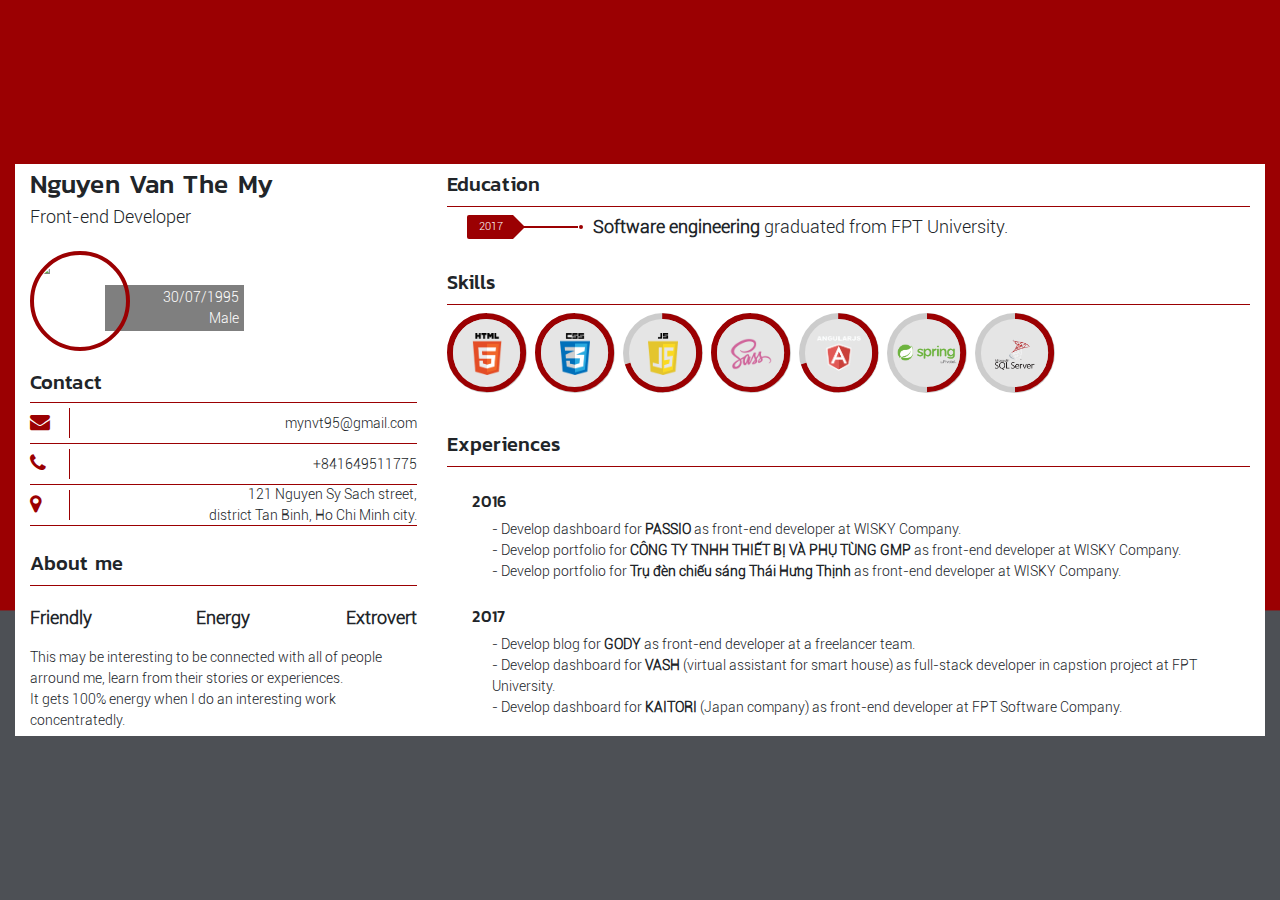
==== index.html @ fc9acfd3 "no message" ====
<!DOCTYPE html>
<html>
<head>
    <meta charset="utf-8"/>
    <meta name="viewport" content="width=device-width, initial-scale=1.0" shrink-to-fit="no"/>
    <meta http-equiv="Content-Type" content="text/html;charset=utf-8"/>
    <!--<meta property="fb:app_id" content="161205360679779"/>-->
    <meta property="og:url" content="mynvt.com"/>
    <meta property="og:type" content="website"/>
    <meta property="og:title" content="Nguyen Van The My"/>
    <meta property="og:description" content="Please check my CV"/>
    <meta property="og:image" content="/img/DSC09929.png"/>
    <meta name="keywords" content="mynvt">
    <meta name="author" content="MyNVT">
    <link href="img/DSC09929.JPG" rel="shortcut icon">
    <title>Nguyen Van The My</title>
    <link rel="stylesheet" href="lib/bootstrap-4.0.0-beta.2/dist/css/bootstrap.min.css">
    <link rel="stylesheet" href="lib/font-awesome-4.7.0/css/font-awesome.min.css">
    <link rel="stylesheet" href="css/CVStyle.css">
</head>
<body>
<div class="cv-block">
    <div class="cv-content-block">
        <div class="cv-content">
            <div class="container-fluid">
                <div class="row">
                    <div class="col-xl-4 col-lg-4 col-md-5 col-sm-6 col-12">
                        <div class="personal-information">
                            <div class="name-block">
                                Nguyen Van The My
                            </div>
                            <div class="developer-block">
                                Front-end Developer
                            </div>
                            <div class="imgage-block">
                                <div class="row">
                                    <div class="col-lg-4 col-md-6 col-sm-5 col-5">
                                        <div class="imgage-info-block">
                                            <div class="birthday">
                                                30/07/1995
                                            </div>
                                            <div class="sex">
                                                Male
                                            </div>
                                        </div>
                                    </div>
                                </div>
                                <div class="avatar-block">
                                    <div class="avatar">
                                        <div class="avatar-item">
                                            <img src="img/DSC09929.png"/>
                                        </div>
                                    </div>
                                </div>
                            </div>
                            <div class="block">
                                <div class="contact-block">
                                    <h3 class="no-border-bottom">Contact</h3>
                                    <div class="contact-detail-block">
                                        <div class="contact-detail-item">
                                            <ul>
                                                <li>
                                                    <div class="contact-icon">
                                                        <i class="fa fa-envelope"></i>
                                                    </div>
                                                </li>
                                                <li>
                                                    <div class="contact-content">
                                                        mynvt95@gmail.com
                                                    </div>
                                                </li>
                                            </ul>
                                        </div>
                                        <div class="contact-detail-item">
                                            <ul>
                                                <li>
                                                    <div class="contact-icon">
                                                        <i class="fa fa-phone"></i>
                                                    </div>
                                                </li>
                                                <li>
                                                    <div class="contact-content">
                                                        +841649511775
                                                    </div>
                                                </li>
                                            </ul>
                                        </div>
                                        <div class="contact-detail-item">
                                            <ul>
                                                <li>
                                                    <div class="contact-icon">
                                                        <i class="fa fa-map-marker"></i>
                                                    </div>
                                                </li>
                                                <li>
                                                    <div class="contact-content">
                                                        121 Nguyen Sy Sach street,<br> district Tan Binh, Ho Chi Minh city.
                                                    </div>
                                                </li>
                                            </ul>
                                        </div>
                                    </div>
                                </div>
                            </div>
                            <div class="block">
                                <div class="about-me-block">
                                    <h3>About me</h3>
                                    <div class="about-me-detail-block">
                                        <div class="about-me-specific">
                                            <ul>
                                                <li>Friendly</li>
                                                <li>Energy</li>
                                                <li>Extrovert</li>
                                            </ul>
                                        </div>
                                        <div class="about-me-thinking">
                                            This may be interesting to be connected with all of people arround me, learn
                                            from their stories or experiences.
                                            <br>
                                            It gets 100% energy when I do an interesting work concentratedly.
                                        </div>
                                    </div>
                                </div>
                            </div>
                        </div>

                    </div>
                    <div class="col-xl-8 col-lg-8 col-md-7 col-sm-6 col-12">
                        <div class="block">
                            <div class="education-block">
                                <h3>Education</h3>
                                <ul class="tags">
                                    <li><a href="#">
                                        2017
                                        <div class="line">

                                        </div>
                                    </a></li>
                                    <li>
                                        <div class="education-content">
                                            <span>Software engineering</span> graduated from FPT University.
                                        </div>
                                    </li>
                                </ul>
                            </div>
                        </div>
                        <div class="block">
                            <div class="skills-block">
                                <h3>Skills</h3>
                                <div class="skills-item">
                                    <div class="c100 p100 small">
                                        <span><img src="img/HTML5_Logo_5121.png"></span>
                                        <div class="slice">
                                            <div class="bar"></div>
                                            <div class="fill"></div>
                                        </div>
                                    </div>
                                    <div class="c100 p100 small">
                                        <span><img src="img/css3.png"></span>
                                        <div class="slice">
                                            <div class="bar"></div>
                                            <div class="fill"></div>
                                        </div>
                                    </div>
                                    <div class="c100 p70 small">
                                        <span><img src="img/js-logo.png"></span>
                                        <div class="slice">
                                            <div class="bar"></div>
                                            <div class="fill"></div>
                                        </div>
                                    </div>
                                    <div class="c100 p100 small">
                                        <span><img src="img/sass.png"></span>
                                        <div class="slice">
                                            <div class="bar"></div>
                                            <div class="fill"></div>
                                        </div>
                                    </div>

                                    <div class="c100 p70 small">
                                        <span><img src="img/angular.png"></span>
                                        <div class="slice">
                                            <div class="bar"></div>
                                            <div class="fill"></div>
                                        </div>
                                    </div>
                                    <div class="c100 p50 small">
                                        <span><img src="img/spring-by-pivotal.png"></span>
                                        <div class="slice">
                                            <div class="bar"></div>
                                            <div class="fill"></div>
                                        </div>
                                    </div>
                                    <div class="c100 p50 small">
                                        <span><img src="img/microsoft-sql-server.png"></span>
                                        <div class="slice">
                                            <div class="bar"></div>
                                            <div class="fill"></div>
                                        </div>
                                    </div>
                                </div>
                            </div>
                        </div>
                        <div class="block">
                            <div class="experiences">
                                <h3>Experiences</h3>
                                <div class="experiences-item">
                                    <h5>2016</h5>
                                    <div class="experiences-item-content">
                                        <div class="experiences-content">
                                            - Develop dashboard for <span>PASSIO</span> as front-end developer
                                            at WISKY Company.
                                        </div>
                                        <div class="experiences-content">
                                            - Develop portfolio for <span>CÔNG TY TNHH THIẾT BỊ VÀ PHỤ TÙNG GMP</span> as front-end developer at WISKY Company.
                                        </div>
                                        <div class="experiences-content">
                                            - Develop portfolio for <span>Trụ đèn chiếu sáng Thái Hưng Thịnh</span> as front-end developer at WISKY Company.
                                        </div>
                                    </div>
                                </div>
                                <div class="experiences-item">
                                    <h5>2017</h5>
                                    <div class="experiences-item-content">
                                        <div class="experiences-content">
                                            - Develop blog for <span>GODY</span> as front-end developer
                                            at a freelancer team.
                                        </div>
                                        <div class="experiences-content">
                                            - Develop dashboard for <span>VASH</span> (virtual assistant for smart house) as full-stack developer in capstion project
                                            at FPT University.
                                        </div>
                                        <div class="experiences-content">
                                            - Develop dashboard for <span>KAITORI</span> (Japan company) as front-end developer at FPT Software Company.
                                        </div>
                                    </div>
                                </div>
                            </div>
                        </div>
                    </div>
                </div>
            </div>
        </div>
    </div>
</div>
</body>
</html>
<script src="lib/bootstrap-4.0.0-beta.2/assets/js/vendor/jquery-slim.min.js"></script>
<script src="lib/bootstrap-4.0.0-beta.2/assets/js/vendor/popper.min.js"></script>
<script src="lib/bootstrap-4.0.0-beta.2/dist/js/bootstrap.min.js"></script>
<script src="js/CV.js"></script>
---- css/CVStyle.css ----
.rect-auto, .c100.p51 .slice, .c100.p52 .slice, .c100.p53 .slice, .c100.p54 .slice, .c100.p55 .slice, .c100.p56 .slice, .c100.p57 .slice, .c100.p58 .slice, .c100.p59 .slice, .c100.p60 .slice, .c100.p61 .slice, .c100.p62 .slice, .c100.p63 .slice, .c100.p64 .slice, .c100.p65 .slice, .c100.p66 .slice, .c100.p67 .slice, .c100.p68 .slice, .c100.p69 .slice, .c100.p70 .slice, .c100.p71 .slice, .c100.p72 .slice, .c100.p73 .slice, .c100.p74 .slice, .c100.p75 .slice, .c100.p76 .slice, .c100.p77 .slice, .c100.p78 .slice, .c100.p79 .slice, .c100.p80 .slice, .c100.p81 .slice, .c100.p82 .slice, .c100.p83 .slice, .c100.p84 .slice, .c100.p85 .slice, .c100.p86 .slice, .c100.p87 .slice, .c100.p88 .slice, .c100.p89 .slice, .c100.p90 .slice, .c100.p91 .slice, .c100.p92 .slice, .c100.p93 .slice, .c100.p94 .slice, .c100.p95 .slice, .c100.p96 .slice, .c100.p97 .slice, .c100.p98 .slice, .c100.p99 .slice, .c100.p100 .slice {
  clip: rect(auto, auto, auto, auto); }

.pie, .c100 .bar, .c100.p51 .fill, .c100.p52 .fill, .c100.p53 .fill, .c100.p54 .fill, .c100.p55 .fill, .c100.p56 .fill, .c100.p57 .fill, .c100.p58 .fill, .c100.p59 .fill, .c100.p60 .fill, .c100.p61 .fill, .c100.p62 .fill, .c100.p63 .fill, .c100.p64 .fill, .c100.p65 .fill, .c100.p66 .fill, .c100.p67 .fill, .c100.p68 .fill, .c100.p69 .fill, .c100.p70 .fill, .c100.p71 .fill, .c100.p72 .fill, .c100.p73 .fill, .c100.p74 .fill, .c100.p75 .fill, .c100.p76 .fill, .c100.p77 .fill, .c100.p78 .fill, .c100.p79 .fill, .c100.p80 .fill, .c100.p81 .fill, .c100.p82 .fill, .c100.p83 .fill, .c100.p84 .fill, .c100.p85 .fill, .c100.p86 .fill, .c100.p87 .fill, .c100.p88 .fill, .c100.p89 .fill, .c100.p90 .fill, .c100.p91 .fill, .c100.p92 .fill, .c100.p93 .fill, .c100.p94 .fill, .c100.p95 .fill, .c100.p96 .fill, .c100.p97 .fill, .c100.p98 .fill, .c100.p99 .fill, .c100.p100 .fill {
  position: absolute;
  border: 0.08em solid #9B0002;
  width: 0.84em;
  height: 0.84em;
  clip: rect(0em, 0.5em, 1em, 0em);
  border-radius: 50%;
  -webkit-transform: rotate(0deg);
  -moz-transform: rotate(0deg);
  -ms-transform: rotate(0deg);
  -o-transform: rotate(0deg);
  transform: rotate(0deg); }

.pie-fill, .c100.p51 .bar:after, .c100.p51 .fill, .c100.p52 .bar:after, .c100.p52 .fill, .c100.p53 .bar:after, .c100.p53 .fill, .c100.p54 .bar:after, .c100.p54 .fill, .c100.p55 .bar:after, .c100.p55 .fill, .c100.p56 .bar:after, .c100.p56 .fill, .c100.p57 .bar:after, .c100.p57 .fill, .c100.p58 .bar:after, .c100.p58 .fill, .c100.p59 .bar:after, .c100.p59 .fill, .c100.p60 .bar:after, .c100.p60 .fill, .c100.p61 .bar:after, .c100.p61 .fill, .c100.p62 .bar:after, .c100.p62 .fill, .c100.p63 .bar:after, .c100.p63 .fill, .c100.p64 .bar:after, .c100.p64 .fill, .c100.p65 .bar:after, .c100.p65 .fill, .c100.p66 .bar:after, .c100.p66 .fill, .c100.p67 .bar:after, .c100.p67 .fill, .c100.p68 .bar:after, .c100.p68 .fill, .c100.p69 .bar:after, .c100.p69 .fill, .c100.p70 .bar:after, .c100.p70 .fill, .c100.p71 .bar:after, .c100.p71 .fill, .c100.p72 .bar:after, .c100.p72 .fill, .c100.p73 .bar:after, .c100.p73 .fill, .c100.p74 .bar:after, .c100.p74 .fill, .c100.p75 .bar:after, .c100.p75 .fill, .c100.p76 .bar:after, .c100.p76 .fill, .c100.p77 .bar:after, .c100.p77 .fill, .c100.p78 .bar:after, .c100.p78 .fill, .c100.p79 .bar:after, .c100.p79 .fill, .c100.p80 .bar:after, .c100.p80 .fill, .c100.p81 .bar:after, .c100.p81 .fill, .c100.p82 .bar:after, .c100.p82 .fill, .c100.p83 .bar:after, .c100.p83 .fill, .c100.p84 .bar:after, .c100.p84 .fill, .c100.p85 .bar:after, .c100.p85 .fill, .c100.p86 .bar:after, .c100.p86 .fill, .c100.p87 .bar:after, .c100.p87 .fill, .c100.p88 .bar:after, .c100.p88 .fill, .c100.p89 .bar:after, .c100.p89 .fill, .c100.p90 .bar:after, .c100.p90 .fill, .c100.p91 .bar:after, .c100.p91 .fill, .c100.p92 .bar:after, .c100.p92 .fill, .c100.p93 .bar:after, .c100.p93 .fill, .c100.p94 .bar:after, .c100.p94 .fill, .c100.p95 .bar:after, .c100.p95 .fill, .c100.p96 .bar:after, .c100.p96 .fill, .c100.p97 .bar:after, .c100.p97 .fill, .c100.p98 .bar:after, .c100.p98 .fill, .c100.p99 .bar:after, .c100.p99 .fill, .c100.p100 .bar:after, .c100.p100 .fill {
  -webkit-transform: rotate(180deg);
  -moz-transform: rotate(180deg);
  -ms-transform: rotate(180deg);
  -o-transform: rotate(180deg);
  transform: rotate(180deg); }

.c100 {
  position: relative;
  font-size: 120px;
  width: 1em;
  height: 1em;
  border-radius: 50%;
  float: left;
  margin: 0 0.1em 0.1em 0;
  background-color: #ccc; }
  .c100 *, .c100 *:before, .c100 *:after {
    -webkit-box-sizing: content-box;
    -moz-box-sizing: content-box;
    -ms-box-sizing: content-box;
    -o-box-sizing: content-box;
    box-sizing: content-box; }
  .c100.center {
    float: none;
    margin: 0 auto; }
  .c100.big {
    font-size: 240px; }
  .c100.small {
    font-size: 80px; }
  .c100 > span {
    position: absolute;
    width: 100%;
    z-index: 1;
    left: 0;
    top: 0;
    width: 5em;
    line-height: 5em;
    font-size: 0.2em;
    color: #000;
    display: block;
    text-align: center;
    white-space: nowrap;
    -webkit-transition-property: all;
    -moz-transition-property: all;
    -ms-transition-property: all;
    -o-transition-property: all;
    transition-property: all;
    -webkit-transition-duration: 0.2s;
    -moz-transition-duration: 0.2s;
    -ms-transition-duration: 0.2s;
    -o-transition-duration: 0.2s;
    transition-duration: 0.2s;
    -webkit-transition-timing-function: ease-out;
    -moz-transition-timing-function: ease-out;
    -ms-transition-timing-function: ease-out;
    -o-transition-timing-function: ease-out;
    transition-timing-function: ease-out; }
  .c100:after {
    position: absolute;
    top: 0.08em;
    left: 0.08em;
    display: block;
    content: " ";
    border-radius: 50%;
    background-color: #e5e5e5;
    width: 0.84em;
    height: 0.84em;
    -webkit-transition-property: all;
    -moz-transition-property: all;
    -ms-transition-property: all;
    -o-transition-property: all;
    transition-property: all;
    -webkit-transition-duration: 0.2s;
    -moz-transition-duration: 0.2s;
    -ms-transition-duration: 0.2s;
    -o-transition-duration: 0.2s;
    transition-duration: 0.2s;
    -webkit-transition-timing-function: ease-in;
    -moz-transition-timing-function: ease-in;
    -ms-transition-timing-function: ease-in;
    -o-transition-timing-function: ease-in;
    transition-timing-function: ease-in; }
  .c100 .slice {
    position: absolute;
    width: 1em;
    height: 1em;
    clip: rect(0em, 1em, 1em, 0.5em); }
  .c100.p1 .bar {
    -webkit-transform: rotate(3.6deg);
    -moz-transform: rotate(3.6deg);
    -ms-transform: rotate(3.6deg);
    -o-transform: rotate(3.6deg);
    transform: rotate(3.6deg); }
  .c100.p2 .bar {
    -webkit-transform: rotate(7.2deg);
    -moz-transform: rotate(7.2deg);
    -ms-transform: rotate(7.2deg);
    -o-transform: rotate(7.2deg);
    transform: rotate(7.2deg); }
  .c100.p3 .bar {
    -webkit-transform: rotate(10.8deg);
    -moz-transform: rotate(10.8deg);
    -ms-transform: rotate(10.8deg);
    -o-transform: rotate(10.8deg);
    transform: rotate(10.8deg); }
  .c100.p4 .bar {
    -webkit-transform: rotate(14.4deg);
    -moz-transform: rotate(14.4deg);
    -ms-transform: rotate(14.4deg);
    -o-transform: rotate(14.4deg);
    transform: rotate(14.4deg); }
  .c100.p5 .bar {
    -webkit-transform: rotate(18deg);
    -moz-transform: rotate(18deg);
    -ms-transform: rotate(18deg);
    -o-transform: rotate(18deg);
    transform: rotate(18deg); }
  .c100.p6 .bar {
    -webkit-transform: rotate(21.6deg);
    -moz-transform: rotate(21.6deg);
    -ms-transform: rotate(21.6deg);
    -o-transform: rotate(21.6deg);
    transform: rotate(21.6deg); }
  .c100.p7 .bar {
    -webkit-transform: rotate(25.2deg);
    -moz-transform: rotate(25.2deg);
    -ms-transform: rotate(25.2deg);
    -o-transform: rotate(25.2deg);
    transform: rotate(25.2deg); }
  .c100.p8 .bar {
    -webkit-transform: rotate(28.8deg);
    -moz-transform: rotate(28.8deg);
    -ms-transform: rotate(28.8deg);
    -o-transform: rotate(28.8deg);
    transform: rotate(28.8deg); }
  .c100.p9 .bar {
    -webkit-transform: rotate(32.4deg);
    -moz-transform: rotate(32.4deg);
    -ms-transform: rotate(32.4deg);
    -o-transform: rotate(32.4deg);
    transform: rotate(32.4deg); }
  .c100.p10 .bar {
    -webkit-transform: rotate(36deg);
    -moz-transform: rotate(36deg);
    -ms-transform: rotate(36deg);
    -o-transform: rotate(36deg);
    transform: rotate(36deg); }
  .c100.p11 .bar {
    -webkit-transform: rotate(39.6deg);
    -moz-transform: rotate(39.6deg);
    -ms-transform: rotate(39.6deg);
    -o-transform: rotate(39.6deg);
    transform: rotate(39.6deg); }
  .c100.p12 .bar {
    -webkit-transform: rotate(43.2deg);
    -moz-transform: rotate(43.2deg);
    -ms-transform: rotate(43.2deg);
    -o-transform: rotate(43.2deg);
    transform: rotate(43.2deg); }
  .c100.p13 .bar {
    -webkit-transform: rotate(46.8deg);
    -moz-transform: rotate(46.8deg);
    -ms-transform: rotate(46.8deg);
    -o-transform: rotate(46.8deg);
    transform: rotate(46.8deg); }
  .c100.p14 .bar {
    -webkit-transform: rotate(50.4deg);
    -moz-transform: rotate(50.4deg);
    -ms-transform: rotate(50.4deg);
    -o-transform: rotate(50.4deg);
    transform: rotate(50.4deg); }
  .c100.p15 .bar {
    -webkit-transform: rotate(54deg);
    -moz-transform: rotate(54deg);
    -ms-transform: rotate(54deg);
    -o-transform: rotate(54deg);
    transform: rotate(54deg); }
  .c100.p16 .bar {
    -webkit-transform: rotate(57.6deg);
    -moz-transform: rotate(57.6deg);
    -ms-transform: rotate(57.6deg);
    -o-transform: rotate(57.6deg);
    transform: rotate(57.6deg); }
  .c100.p17 .bar {
    -webkit-transform: rotate(61.2deg);
    -moz-transform: rotate(61.2deg);
    -ms-transform: rotate(61.2deg);
    -o-transform: rotate(61.2deg);
    transform: rotate(61.2deg); }
  .c100.p18 .bar {
    -webkit-transform: rotate(64.8deg);
    -moz-transform: rotate(64.8deg);
    -ms-transform: rotate(64.8deg);
    -o-transform: rotate(64.8deg);
    transform: rotate(64.8deg); }
  .c100.p19 .bar {
    -webkit-transform: rotate(68.4deg);
    -moz-transform: rotate(68.4deg);
    -ms-transform: rotate(68.4deg);
    -o-transform: rotate(68.4deg);
    transform: rotate(68.4deg); }
  .c100.p20 .bar {
    -webkit-transform: rotate(72deg);
    -moz-transform: rotate(72deg);
    -ms-transform: rotate(72deg);
    -o-transform: rotate(72deg);
    transform: rotate(72deg); }
  .c100.p21 .bar {
    -webkit-transform: rotate(75.6deg);
    -moz-transform: rotate(75.6deg);
    -ms-transform: rotate(75.6deg);
    -o-transform: rotate(75.6deg);
    transform: rotate(75.6deg); }
  .c100.p22 .bar {
    -webkit-transform: rotate(79.2deg);
    -moz-transform: rotate(79.2deg);
    -ms-transform: rotate(79.2deg);
    -o-transform: rotate(79.2deg);
    transform: rotate(79.2deg); }
  .c100.p23 .bar {
    -webkit-transform: rotate(82.8deg);
    -moz-transform: rotate(82.8deg);
    -ms-transform: rotate(82.8deg);
    -o-transform: rotate(82.8deg);
    transform: rotate(82.8deg); }
  .c100.p24 .bar {
    -webkit-transform: rotate(86.4deg);
    -moz-transform: rotate(86.4deg);
    -ms-transform: rotate(86.4deg);
    -o-transform: rotate(86.4deg);
    transform: rotate(86.4deg); }
  .c100.p25 .bar {
    -webkit-transform: rotate(90deg);
    -moz-transform: rotate(90deg);
    -ms-transform: rotate(90deg);
    -o-transform: rotate(90deg);
    transform: rotate(90deg); }
  .c100.p26 .bar {
    -webkit-transform: rotate(93.6deg);
    -moz-transform: rotate(93.6deg);
    -ms-transform: rotate(93.6deg);
    -o-transform: rotate(93.6deg);
    transform: rotate(93.6deg); }
  .c100.p27 .bar {
    -webkit-transform: rotate(97.2deg);
    -moz-transform: rotate(97.2deg);
    -ms-transform: rotate(97.2deg);
    -o-transform: rotate(97.2deg);
    transform: rotate(97.2deg); }
  .c100.p28 .bar {
    -webkit-transform: rotate(100.8deg);
    -moz-transform: rotate(100.8deg);
    -ms-transform: rotate(100.8deg);
    -o-transform: rotate(100.8deg);
    transform: rotate(100.8deg); }
  .c100.p29 .bar {
    -webkit-transform: rotate(104.4deg);
    -moz-transform: rotate(104.4deg);
    -ms-transform: rotate(104.4deg);
    -o-transform: rotate(104.4deg);
    transform: rotate(104.4deg); }
  .c100.p30 .bar {
    -webkit-transform: rotate(108deg);
    -moz-transform: rotate(108deg);
    -ms-transform: rotate(108deg);
    -o-transform: rotate(108deg);
    transform: rotate(108deg); }
  .c100.p31 .bar {
    -webkit-transform: rotate(111.6deg);
    -moz-transform: rotate(111.6deg);
    -ms-transform: rotate(111.6deg);
    -o-transform: rotate(111.6deg);
    transform: rotate(111.6deg); }
  .c100.p32 .bar {
    -webkit-transform: rotate(115.2deg);
    -moz-transform: rotate(115.2deg);
    -ms-transform: rotate(115.2deg);
    -o-transform: rotate(115.2deg);
    transform: rotate(115.2deg); }
  .c100.p33 .bar {
    -webkit-transform: rotate(118.8deg);
    -moz-transform: rotate(118.8deg);
    -ms-transform: rotate(118.8deg);
    -o-transform: rotate(118.8deg);
    transform: rotate(118.8deg); }
  .c100.p34 .bar {
    -webkit-transform: rotate(122.4deg);
    -moz-transform: rotate(122.4deg);
    -ms-transform: rotate(122.4deg);
    -o-transform: rotate(122.4deg);
    transform: rotate(122.4deg); }
  .c100.p35 .bar {
    -webkit-transform: rotate(126deg);
    -moz-transform: rotate(126deg);
    -ms-transform: rotate(126deg);
    -o-transform: rotate(126deg);
    transform: rotate(126deg); }
  .c100.p36 .bar {
    -webkit-transform: rotate(129.6deg);
    -moz-transform: rotate(129.6deg);
    -ms-transform: rotate(129.6deg);
    -o-transform: rotate(129.6deg);
    transform: rotate(129.6deg); }
  .c100.p37 .bar {
    -webkit-transform: rotate(133.2deg);
    -moz-transform: rotate(133.2deg);
    -ms-transform: rotate(133.2deg);
    -o-transform: rotate(133.2deg);
    transform: rotate(133.2deg); }
  .c100.p38 .bar {
    -webkit-transform: rotate(136.8deg);
    -moz-transform: rotate(136.8deg);
    -ms-transform: rotate(136.8deg);
    -o-transform: rotate(136.8deg);
    transform: rotate(136.8deg); }
  .c100.p39 .bar {
    -webkit-transform: rotate(140.4deg);
    -moz-transform: rotate(140.4deg);
    -ms-transform: rotate(140.4deg);
    -o-transform: rotate(140.4deg);
    transform: rotate(140.4deg); }
  .c100.p40 .bar {
    -webkit-transform: rotate(144deg);
    -moz-transform: rotate(144deg);
    -ms-transform: rotate(144deg);
    -o-transform: rotate(144deg);
    transform: rotate(144deg); }
  .c100.p41 .bar {
    -webkit-transform: rotate(147.6deg);
    -moz-transform: rotate(147.6deg);
    -ms-transform: rotate(147.6deg);
    -o-transform: rotate(147.6deg);
    transform: rotate(147.6deg); }
  .c100.p42 .bar {
    -webkit-transform: rotate(151.2deg);
    -moz-transform: rotate(151.2deg);
    -ms-transform: rotate(151.2deg);
    -o-transform: rotate(151.2deg);
    transform: rotate(151.2deg); }
  .c100.p43 .bar {
    -webkit-transform: rotate(154.8deg);
    -moz-transform: rotate(154.8deg);
    -ms-transform: rotate(154.8deg);
    -o-transform: rotate(154.8deg);
    transform: rotate(154.8deg); }
  .c100.p44 .bar {
    -webkit-transform: rotate(158.4deg);
    -moz-transform: rotate(158.4deg);
    -ms-transform: rotate(158.4deg);
    -o-transform: rotate(158.4deg);
    transform: rotate(158.4deg); }
  .c100.p45 .bar {
    -webkit-transform: rotate(162deg);
    -moz-transform: rotate(162deg);
    -ms-transform: rotate(162deg);
    -o-transform: rotate(162deg);
    transform: rotate(162deg); }
  .c100.p46 .bar {
    -webkit-transform: rotate(165.6deg);
    -moz-transform: rotate(165.6deg);
    -ms-transform: rotate(165.6deg);
    -o-transform: rotate(165.6deg);
    transform: rotate(165.6deg); }
  .c100.p47 .bar {
    -webkit-transform: rotate(169.2deg);
    -moz-transform: rotate(169.2deg);
    -ms-transform: rotate(169.2deg);
    -o-transform: rotate(169.2deg);
    transform: rotate(169.2deg); }
  .c100.p48 .bar {
    -webkit-transform: rotate(172.8deg);
    -moz-transform: rotate(172.8deg);
    -ms-transform: rotate(172.8deg);
    -o-transform: rotate(172.8deg);
    transform: rotate(172.8deg); }
  .c100.p49 .bar {
    -webkit-transform: rotate(176.4deg);
    -moz-transform: rotate(176.4deg);
    -ms-transform: rotate(176.4deg);
    -o-transform: rotate(176.4deg);
    transform: rotate(176.4deg); }
  .c100.p50 .bar {
    -webkit-transform: rotate(180deg);
    -moz-transform: rotate(180deg);
    -ms-transform: rotate(180deg);
    -o-transform: rotate(180deg);
    transform: rotate(180deg); }
  .c100.p51 .bar {
    -webkit-transform: rotate(183.6deg);
    -moz-transform: rotate(183.6deg);
    -ms-transform: rotate(183.6deg);
    -o-transform: rotate(183.6deg);
    transform: rotate(183.6deg); }
  .c100.p52 .bar {
    -webkit-transform: rotate(187.2deg);
    -moz-transform: rotate(187.2deg);
    -ms-transform: rotate(187.2deg);
    -o-transform: rotate(187.2deg);
    transform: rotate(187.2deg); }
  .c100.p53 .bar {
    -webkit-transform: rotate(190.8deg);
    -moz-transform: rotate(190.8deg);
    -ms-transform: rotate(190.8deg);
    -o-transform: rotate(190.8deg);
    transform: rotate(190.8deg); }
  .c100.p54 .bar {
    -webkit-transform: rotate(194.4deg);
    -moz-transform: rotate(194.4deg);
    -ms-transform: rotate(194.4deg);
    -o-transform: rotate(194.4deg);
    transform: rotate(194.4deg); }
  .c100.p55 .bar {
    -webkit-transform: rotate(198deg);
    -moz-transform: rotate(198deg);
    -ms-transform: rotate(198deg);
    -o-transform: rotate(198deg);
    transform: rotate(198deg); }
  .c100.p56 .bar {
    -webkit-transform: rotate(201.6deg);
    -moz-transform: rotate(201.6deg);
    -ms-transform: rotate(201.6deg);
    -o-transform: rotate(201.6deg);
    transform: rotate(201.6deg); }
  .c100.p57 .bar {
    -webkit-transform: rotate(205.2deg);
    -moz-transform: rotate(205.2deg);
    -ms-transform: rotate(205.2deg);
    -o-transform: rotate(205.2deg);
    transform: rotate(205.2deg); }
  .c100.p58 .bar {
    -webkit-transform: rotate(208.8deg);
    -moz-transform: rotate(208.8deg);
    -ms-transform: rotate(208.8deg);
    -o-transform: rotate(208.8deg);
    transform: rotate(208.8deg); }
  .c100.p59 .bar {
    -webkit-transform: rotate(212.4deg);
    -moz-transform: rotate(212.4deg);
    -ms-transform: rotate(212.4deg);
    -o-transform: rotate(212.4deg);
    transform: rotate(212.4deg); }
  .c100.p60 .bar {
    -webkit-transform: rotate(216deg);
    -moz-transform: rotate(216deg);
    -ms-transform: rotate(216deg);
    -o-transform: rotate(216deg);
    transform: rotate(216deg); }
  .c100.p61 .bar {
    -webkit-transform: rotate(219.6deg);
    -moz-transform: rotate(219.6deg);
    -ms-transform: rotate(219.6deg);
    -o-transform: rotate(219.6deg);
    transform: rotate(219.6deg); }
  .c100.p62 .bar {
    -webkit-transform: rotate(223.2deg);
    -moz-transform: rotate(223.2deg);
    -ms-transform: rotate(223.2deg);
    -o-transform: rotate(223.2deg);
    transform: rotate(223.2deg); }
  .c100.p63 .bar {
    -webkit-transform: rotate(226.8deg);
    -moz-transform: rotate(226.8deg);
    -ms-transform: rotate(226.8deg);
    -o-transform: rotate(226.8deg);
    transform: rotate(226.8deg); }
  .c100.p64 .bar {
    -webkit-transform: rotate(230.4deg);
    -moz-transform: rotate(230.4deg);
    -ms-transform: rotate(230.4deg);
    -o-transform: rotate(230.4deg);
    transform: rotate(230.4deg); }
  .c100.p65 .bar {
    -webkit-transform: rotate(234deg);
    -moz-transform: rotate(234deg);
    -ms-transform: rotate(234deg);
    -o-transform: rotate(234deg);
    transform: rotate(234deg); }
  .c100.p66 .bar {
    -webkit-transform: rotate(237.6deg);
    -moz-transform: rotate(237.6deg);
    -ms-transform: rotate(237.6deg);
    -o-transform: rotate(237.6deg);
    transform: rotate(237.6deg); }
  .c100.p67 .bar {
    -webkit-transform: rotate(241.2deg);
    -moz-transform: rotate(241.2deg);
    -ms-transform: rotate(241.2deg);
    -o-transform: rotate(241.2deg);
    transform: rotate(241.2deg); }
  .c100.p68 .bar {
    -webkit-transform: rotate(244.8deg);
    -moz-transform: rotate(244.8deg);
    -ms-transform: rotate(244.8deg);
    -o-transform: rotate(244.8deg);
    transform: rotate(244.8deg); }
  .c100.p69 .bar {
    -webkit-transform: rotate(248.4deg);
    -moz-transform: rotate(248.4deg);
    -ms-transform: rotate(248.4deg);
    -o-transform: rotate(248.4deg);
    transform: rotate(248.4deg); }
  .c100.p70 .bar {
    -webkit-transform: rotate(252deg);
    -moz-transform: rotate(252deg);
    -ms-transform: rotate(252deg);
    -o-transform: rotate(252deg);
    transform: rotate(252deg); }
  .c100.p71 .bar {
    -webkit-transform: rotate(255.6deg);
    -moz-transform: rotate(255.6deg);
    -ms-transform: rotate(255.6deg);
    -o-transform: rotate(255.6deg);
    transform: rotate(255.6deg); }
  .c100.p72 .bar {
    -webkit-transform: rotate(259.2deg);
    -moz-transform: rotate(259.2deg);
    -ms-transform: rotate(259.2deg);
    -o-transform: rotate(259.2deg);
    transform: rotate(259.2deg); }
  .c100.p73 .bar {
    -webkit-transform: rotate(262.8deg);
    -moz-transform: rotate(262.8deg);
    -ms-transform: rotate(262.8deg);
    -o-transform: rotate(262.8deg);
    transform: rotate(262.8deg); }
  .c100.p74 .bar {
    -webkit-transform: rotate(266.4deg);
    -moz-transform: rotate(266.4deg);
    -ms-transform: rotate(266.4deg);
    -o-transform: rotate(266.4deg);
    transform: rotate(266.4deg); }
  .c100.p75 .bar {
    -webkit-transform: rotate(270deg);
    -moz-transform: rotate(270deg);
    -ms-transform: rotate(270deg);
    -o-transform: rotate(270deg);
    transform: rotate(270deg); }
  .c100.p76 .bar {
    -webkit-transform: rotate(273.6deg);
    -moz-transform: rotate(273.6deg);
    -ms-transform: rotate(273.6deg);
    -o-transform: rotate(273.6deg);
    transform: rotate(273.6deg); }
  .c100.p77 .bar {
    -webkit-transform: rotate(277.2deg);
    -moz-transform: rotate(277.2deg);
    -ms-transform: rotate(277.2deg);
    -o-transform: rotate(277.2deg);
    transform: rotate(277.2deg); }
  .c100.p78 .bar {
    -webkit-transform: rotate(280.8deg);
    -moz-transform: rotate(280.8deg);
    -ms-transform: rotate(280.8deg);
    -o-transform: rotate(280.8deg);
    transform: rotate(280.8deg); }
  .c100.p79 .bar {
    -webkit-transform: rotate(284.4deg);
    -moz-transform: rotate(284.4deg);
    -ms-transform: rotate(284.4deg);
    -o-transform: rotate(284.4deg);
    transform: rotate(284.4deg); }
  .c100.p80 .bar {
    -webkit-transform: rotate(288deg);
    -moz-transform: rotate(288deg);
    -ms-transform: rotate(288deg);
    -o-transform: rotate(288deg);
    transform: rotate(288deg); }
  .c100.p81 .bar {
    -webkit-transform: rotate(291.6deg);
    -moz-transform: rotate(291.6deg);
    -ms-transform: rotate(291.6deg);
    -o-transform: rotate(291.6deg);
    transform: rotate(291.6deg); }
  .c100.p82 .bar {
    -webkit-transform: rotate(295.2deg);
    -moz-transform: rotate(295.2deg);
    -ms-transform: rotate(295.2deg);
    -o-transform: rotate(295.2deg);
    transform: rotate(295.2deg); }
  .c100.p83 .bar {
    -webkit-transform: rotate(298.8deg);
    -moz-transform: rotate(298.8deg);
    -ms-transform: rotate(298.8deg);
    -o-transform: rotate(298.8deg);
    transform: rotate(298.8deg); }
  .c100.p84 .bar {
    -webkit-transform: rotate(302.4deg);
    -moz-transform: rotate(302.4deg);
    -ms-transform: rotate(302.4deg);
    -o-transform: rotate(302.4deg);
    transform: rotate(302.4deg); }
  .c100.p85 .bar {
    -webkit-transform: rotate(306deg);
    -moz-transform: rotate(306deg);
    -ms-transform: rotate(306deg);
    -o-transform: rotate(306deg);
    transform: rotate(306deg); }
  .c100.p86 .bar {
    -webkit-transform: rotate(309.6deg);
    -moz-transform: rotate(309.6deg);
    -ms-transform: rotate(309.6deg);
    -o-transform: rotate(309.6deg);
    transform: rotate(309.6deg); }
  .c100.p87 .bar {
    -webkit-transform: rotate(313.2deg);
    -moz-transform: rotate(313.2deg);
    -ms-transform: rotate(313.2deg);
    -o-transform: rotate(313.2deg);
    transform: rotate(313.2deg); }
  .c100.p88 .bar {
    -webkit-transform: rotate(316.8deg);
    -moz-transform: rotate(316.8deg);
    -ms-transform: rotate(316.8deg);
    -o-transform: rotate(316.8deg);
    transform: rotate(316.8deg); }
  .c100.p89 .bar {
    -webkit-transform: rotate(320.4deg);
    -moz-transform: rotate(320.4deg);
    -ms-transform: rotate(320.4deg);
    -o-transform: rotate(320.4deg);
    transform: rotate(320.4deg); }
  .c100.p90 .bar {
    -webkit-transform: rotate(324deg);
    -moz-transform: rotate(324deg);
    -ms-transform: rotate(324deg);
    -o-transform: rotate(324deg);
    transform: rotate(324deg); }
  .c100.p91 .bar {
    -webkit-transform: rotate(327.6deg);
    -moz-transform: rotate(327.6deg);
    -ms-transform: rotate(327.6deg);
    -o-transform: rotate(327.6deg);
    transform: rotate(327.6deg); }
  .c100.p92 .bar {
    -webkit-transform: rotate(331.2deg);
    -moz-transform: rotate(331.2deg);
    -ms-transform: rotate(331.2deg);
    -o-transform: rotate(331.2deg);
    transform: rotate(331.2deg); }
  .c100.p93 .bar {
    -webkit-transform: rotate(334.8deg);
    -moz-transform: rotate(334.8deg);
    -ms-transform: rotate(334.8deg);
    -o-transform: rotate(334.8deg);
    transform: rotate(334.8deg); }
  .c100.p94 .bar {
    -webkit-transform: rotate(338.4deg);
    -moz-transform: rotate(338.4deg);
    -ms-transform: rotate(338.4deg);
    -o-transform: rotate(338.4deg);
    transform: rotate(338.4deg); }
  .c100.p95 .bar {
    -webkit-transform: rotate(342deg);
    -moz-transform: rotate(342deg);
    -ms-transform: rotate(342deg);
    -o-transform: rotate(342deg);
    transform: rotate(342deg); }
  .c100.p96 .bar {
    -webkit-transform: rotate(345.6deg);
    -moz-transform: rotate(345.6deg);
    -ms-transform: rotate(345.6deg);
    -o-transform: rotate(345.6deg);
    transform: rotate(345.6deg); }
  .c100.p97 .bar {
    -webkit-transform: rotate(349.2deg);
    -moz-transform: rotate(349.2deg);
    -ms-transform: rotate(349.2deg);
    -o-transform: rotate(349.2deg);
    transform: rotate(349.2deg); }
  .c100.p98 .bar {
    -webkit-transform: rotate(352.8deg);
    -moz-transform: rotate(352.8deg);
    -ms-transform: rotate(352.8deg);
    -o-transform: rotate(352.8deg);
    transform: rotate(352.8deg); }
  .c100.p99 .bar {
    -webkit-transform: rotate(356.4deg);
    -moz-transform: rotate(356.4deg);
    -ms-transform: rotate(356.4deg);
    -o-transform: rotate(356.4deg);
    transform: rotate(356.4deg); }
  .c100.p100 .bar {
    -webkit-transform: rotate(360deg);
    -moz-transform: rotate(360deg);
    -ms-transform: rotate(360deg);
    -o-transform: rotate(360deg);
    transform: rotate(360deg); }
  .c100:hover {
    cursor: default; }
    .c100:hover > span {
      width: 3.33em;
      line-height: 3.33em;
      font-size: 0.3em;
      color: #9B0002; }
    .c100:hover:after {
      top: 0.04em;
      left: 0.04em;
      width: 0.92em;
      height: 0.92em; }
  .c100.dark {
    background-color: #777; }
    .c100.dark .bar,
    .c100.dark .fill {
      border-color: #c6ff00 !important; }
    .c100.dark > span {
      color: #777; }
    .c100.dark:after {
      background-color: #666; }
    .c100.dark:hover > span {
      color: #c6ff00; }
  .c100.green .bar, .c100.green .fill {
    border-color: #4db53c !important; }
  .c100.green:hover > span {
    color: #4db53c; }
  .c100.green.dark .bar, .c100.green.dark .fill {
    border-color: #5fd400 !important; }
  .c100.green.dark:hover > span {
    color: #5fd400; }
  .c100.orange .bar, .c100.orange .fill {
    border-color: #dd9d22 !important; }
  .c100.orange:hover > span {
    color: #dd9d22; }
  .c100.orange.dark .bar, .c100.orange.dark .fill {
    border-color: #e08833 !important; }
  .c100.orange.dark:hover > span {
    color: #e08833; }

/*!
 * Bootstrap Grid v4.0.0-beta.2 (https://getbootstrap.com)
 * Copyright 2011-2017 The Bootstrap Authors
 * Copyright 2011-2017 Twitter, Inc.
 * Licensed under MIT (https://github.com/twbs/bootstrap/blob/master/LICENSE)
 */
@-ms-viewport {
  width: device-width; }
html {
  box-sizing: border-box;
  -ms-overflow-style: scrollbar; }

*,
*::before,
*::after {
  box-sizing: inherit; }

.container {
  width: 100%;
  padding-right: 15px;
  padding-left: 15px;
  margin-right: auto;
  margin-left: auto; }
  @media (min-width: 576px) {
    .container {
      max-width: 540px; } }
  @media (min-width: 768px) {
    .container {
      max-width: 720px; } }
  @media (min-width: 992px) {
    .container {
      max-width: 960px; } }
  @media (min-width: 1200px) {
    .container {
      max-width: 1140px; } }

.container-fluid {
  width: 100%;
  padding-right: 15px;
  padding-left: 15px;
  margin-right: auto;
  margin-left: auto; }

.row {
  display: flex;
  flex-wrap: wrap;
  margin-right: -15px;
  margin-left: -15px; }

.no-gutters {
  margin-right: 0;
  margin-left: 0; }
  .no-gutters > .col,
  .no-gutters > [class*="col-"] {
    padding-right: 0;
    padding-left: 0; }

.col-1, .col-2, .col-3, .col-4, .col-5, .col-6, .col-7, .col-8, .col-9, .col-10, .col-11, .col-12, .col,
.col-auto, .col-sm-1, .col-sm-2, .col-sm-3, .col-sm-4, .col-sm-5, .col-sm-6, .col-sm-7, .col-sm-8, .col-sm-9, .col-sm-10, .col-sm-11, .col-sm-12, .col-sm,
.col-sm-auto, .col-md-1, .col-md-2, .col-md-3, .col-md-4, .col-md-5, .col-md-6, .col-md-7, .col-md-8, .col-md-9, .col-md-10, .col-md-11, .col-md-12, .col-md,
.col-md-auto, .col-lg-1, .col-lg-2, .col-lg-3, .col-lg-4, .col-lg-5, .col-lg-6, .col-lg-7, .col-lg-8, .col-lg-9, .col-lg-10, .col-lg-11, .col-lg-12, .col-lg,
.col-lg-auto, .col-xl-1, .col-xl-2, .col-xl-3, .col-xl-4, .col-xl-5, .col-xl-6, .col-xl-7, .col-xl-8, .col-xl-9, .col-xl-10, .col-xl-11, .col-xl-12, .col-xl,
.col-xl-auto {
  position: relative;
  width: 100%;
  min-height: 1px;
  padding-right: 15px;
  padding-left: 15px; }

.col {
  flex-basis: 0;
  flex-grow: 1;
  max-width: 100%; }

.col-auto {
  flex: 0 0 auto;
  width: auto;
  max-width: none; }

.col-1 {
  flex: 0 0 8.33333%;
  max-width: 8.33333%; }

.col-2 {
  flex: 0 0 16.66667%;
  max-width: 16.66667%; }

.col-3 {
  flex: 0 0 25%;
  max-width: 25%; }

.col-4 {
  flex: 0 0 33.33333%;
  max-width: 33.33333%; }

.col-5 {
  flex: 0 0 41.66667%;
  max-width: 41.66667%; }

.col-6 {
  flex: 0 0 50%;
  max-width: 50%; }

.col-7 {
  flex: 0 0 58.33333%;
  max-width: 58.33333%; }

.col-8 {
  flex: 0 0 66.66667%;
  max-width: 66.66667%; }

.col-9 {
  flex: 0 0 75%;
  max-width: 75%; }

.col-10 {
  flex: 0 0 83.33333%;
  max-width: 83.33333%; }

.col-11 {
  flex: 0 0 91.66667%;
  max-width: 91.66667%; }

.col-12 {
  flex: 0 0 100%;
  max-width: 100%; }

.order-first {
  order: -1; }

.order-1 {
  order: 1; }

.order-2 {
  order: 2; }

.order-3 {
  order: 3; }

.order-4 {
  order: 4; }

.order-5 {
  order: 5; }

.order-6 {
  order: 6; }

.order-7 {
  order: 7; }

.order-8 {
  order: 8; }

.order-9 {
  order: 9; }

.order-10 {
  order: 10; }

.order-11 {
  order: 11; }

.order-12 {
  order: 12; }

.offset-1 {
  margin-left: 8.33333%; }

.offset-2 {
  margin-left: 16.66667%; }

.offset-3 {
  margin-left: 25%; }

.offset-4 {
  margin-left: 33.33333%; }

.offset-5 {
  margin-left: 41.66667%; }

.offset-6 {
  margin-left: 50%; }

.offset-7 {
  margin-left: 58.33333%; }

.offset-8 {
  margin-left: 66.66667%; }

.offset-9 {
  margin-left: 75%; }

.offset-10 {
  margin-left: 83.33333%; }

.offset-11 {
  margin-left: 91.66667%; }

@media (min-width: 576px) {
  .col-sm {
    flex-basis: 0;
    flex-grow: 1;
    max-width: 100%; }

  .col-sm-auto {
    flex: 0 0 auto;
    width: auto;
    max-width: none; }

  .col-sm-1 {
    flex: 0 0 8.33333%;
    max-width: 8.33333%; }

  .col-sm-2 {
    flex: 0 0 16.66667%;
    max-width: 16.66667%; }

  .col-sm-3 {
    flex: 0 0 25%;
    max-width: 25%; }

  .col-sm-4 {
    flex: 0 0 33.33333%;
    max-width: 33.33333%; }

  .col-sm-5 {
    flex: 0 0 41.66667%;
    max-width: 41.66667%; }

  .col-sm-6 {
    flex: 0 0 50%;
    max-width: 50%; }

  .col-sm-7 {
    flex: 0 0 58.33333%;
    max-width: 58.33333%; }

  .col-sm-8 {
    flex: 0 0 66.66667%;
    max-width: 66.66667%; }

  .col-sm-9 {
    flex: 0 0 75%;
    max-width: 75%; }

  .col-sm-10 {
    flex: 0 0 83.33333%;
    max-width: 83.33333%; }

  .col-sm-11 {
    flex: 0 0 91.66667%;
    max-width: 91.66667%; }

  .col-sm-12 {
    flex: 0 0 100%;
    max-width: 100%; }

  .order-sm-first {
    order: -1; }

  .order-sm-1 {
    order: 1; }

  .order-sm-2 {
    order: 2; }

  .order-sm-3 {
    order: 3; }

  .order-sm-4 {
    order: 4; }

  .order-sm-5 {
    order: 5; }

  .order-sm-6 {
    order: 6; }

  .order-sm-7 {
    order: 7; }

  .order-sm-8 {
    order: 8; }

  .order-sm-9 {
    order: 9; }

  .order-sm-10 {
    order: 10; }

  .order-sm-11 {
    order: 11; }

  .order-sm-12 {
    order: 12; }

  .offset-sm-0 {
    margin-left: 0; }

  .offset-sm-1 {
    margin-left: 8.33333%; }

  .offset-sm-2 {
    margin-left: 16.66667%; }

  .offset-sm-3 {
    margin-left: 25%; }

  .offset-sm-4 {
    margin-left: 33.33333%; }

  .offset-sm-5 {
    margin-left: 41.66667%; }

  .offset-sm-6 {
    margin-left: 50%; }

  .offset-sm-7 {
    margin-left: 58.33333%; }

  .offset-sm-8 {
    margin-left: 66.66667%; }

  .offset-sm-9 {
    margin-left: 75%; }

  .offset-sm-10 {
    margin-left: 83.33333%; }

  .offset-sm-11 {
    margin-left: 91.66667%; } }
@media (min-width: 768px) {
  .col-md {
    flex-basis: 0;
    flex-grow: 1;
    max-width: 100%; }

  .col-md-auto {
    flex: 0 0 auto;
    width: auto;
    max-width: none; }

  .col-md-1 {
    flex: 0 0 8.33333%;
    max-width: 8.33333%; }

  .col-md-2 {
    flex: 0 0 16.66667%;
    max-width: 16.66667%; }

  .col-md-3 {
    flex: 0 0 25%;
    max-width: 25%; }

  .col-md-4 {
    flex: 0 0 33.33333%;
    max-width: 33.33333%; }

  .col-md-5 {
    flex: 0 0 41.66667%;
    max-width: 41.66667%; }

  .col-md-6 {
    flex: 0 0 50%;
    max-width: 50%; }

  .col-md-7 {
    flex: 0 0 58.33333%;
    max-width: 58.33333%; }

  .col-md-8 {
    flex: 0 0 66.66667%;
    max-width: 66.66667%; }

  .col-md-9 {
    flex: 0 0 75%;
    max-width: 75%; }

  .col-md-10 {
    flex: 0 0 83.33333%;
    max-width: 83.33333%; }

  .col-md-11 {
    flex: 0 0 91.66667%;
    max-width: 91.66667%; }

  .col-md-12 {
    flex: 0 0 100%;
    max-width: 100%; }

  .order-md-first {
    order: -1; }

  .order-md-1 {
    order: 1; }

  .order-md-2 {
    order: 2; }

  .order-md-3 {
    order: 3; }

  .order-md-4 {
    order: 4; }

  .order-md-5 {
    order: 5; }

  .order-md-6 {
    order: 6; }

  .order-md-7 {
    order: 7; }

  .order-md-8 {
    order: 8; }

  .order-md-9 {
    order: 9; }

  .order-md-10 {
    order: 10; }

  .order-md-11 {
    order: 11; }

  .order-md-12 {
    order: 12; }

  .offset-md-0 {
    margin-left: 0; }

  .offset-md-1 {
    margin-left: 8.33333%; }

  .offset-md-2 {
    margin-left: 16.66667%; }

  .offset-md-3 {
    margin-left: 25%; }

  .offset-md-4 {
    margin-left: 33.33333%; }

  .offset-md-5 {
    margin-left: 41.66667%; }

  .offset-md-6 {
    margin-left: 50%; }

  .offset-md-7 {
    margin-left: 58.33333%; }

  .offset-md-8 {
    margin-left: 66.66667%; }

  .offset-md-9 {
    margin-left: 75%; }

  .offset-md-10 {
    margin-left: 83.33333%; }

  .offset-md-11 {
    margin-left: 91.66667%; } }
@media (min-width: 992px) {
  .col-lg {
    flex-basis: 0;
    flex-grow: 1;
    max-width: 100%; }

  .col-lg-auto {
    flex: 0 0 auto;
    width: auto;
    max-width: none; }

  .col-lg-1 {
    flex: 0 0 8.33333%;
    max-width: 8.33333%; }

  .col-lg-2 {
    flex: 0 0 16.66667%;
    max-width: 16.66667%; }

  .col-lg-3 {
    flex: 0 0 25%;
    max-width: 25%; }

  .col-lg-4 {
    flex: 0 0 33.33333%;
    max-width: 33.33333%; }

  .col-lg-5 {
    flex: 0 0 41.66667%;
    max-width: 41.66667%; }

  .col-lg-6 {
    flex: 0 0 50%;
    max-width: 50%; }

  .col-lg-7 {
    flex: 0 0 58.33333%;
    max-width: 58.33333%; }

  .col-lg-8 {
    flex: 0 0 66.66667%;
    max-width: 66.66667%; }

  .col-lg-9 {
    flex: 0 0 75%;
    max-width: 75%; }

  .col-lg-10 {
    flex: 0 0 83.33333%;
    max-width: 83.33333%; }

  .col-lg-11 {
    flex: 0 0 91.66667%;
    max-width: 91.66667%; }

  .col-lg-12 {
    flex: 0 0 100%;
    max-width: 100%; }

  .order-lg-first {
    order: -1; }

  .order-lg-1 {
    order: 1; }

  .order-lg-2 {
    order: 2; }

  .order-lg-3 {
    order: 3; }

  .order-lg-4 {
    order: 4; }

  .order-lg-5 {
    order: 5; }

  .order-lg-6 {
    order: 6; }

  .order-lg-7 {
    order: 7; }

  .order-lg-8 {
    order: 8; }

  .order-lg-9 {
    order: 9; }

  .order-lg-10 {
    order: 10; }

  .order-lg-11 {
    order: 11; }

  .order-lg-12 {
    order: 12; }

  .offset-lg-0 {
    margin-left: 0; }

  .offset-lg-1 {
    margin-left: 8.33333%; }

  .offset-lg-2 {
    margin-left: 16.66667%; }

  .offset-lg-3 {
    margin-left: 25%; }

  .offset-lg-4 {
    margin-left: 33.33333%; }

  .offset-lg-5 {
    margin-left: 41.66667%; }

  .offset-lg-6 {
    margin-left: 50%; }

  .offset-lg-7 {
    margin-left: 58.33333%; }

  .offset-lg-8 {
    margin-left: 66.66667%; }

  .offset-lg-9 {
    margin-left: 75%; }

  .offset-lg-10 {
    margin-left: 83.33333%; }

  .offset-lg-11 {
    margin-left: 91.66667%; } }
@media (min-width: 1200px) {
  .col-xl {
    flex-basis: 0;
    flex-grow: 1;
    max-width: 100%; }

  .col-xl-auto {
    flex: 0 0 auto;
    width: auto;
    max-width: none; }

  .col-xl-1 {
    flex: 0 0 8.33333%;
    max-width: 8.33333%; }

  .col-xl-2 {
    flex: 0 0 16.66667%;
    max-width: 16.66667%; }

  .col-xl-3 {
    flex: 0 0 25%;
    max-width: 25%; }

  .col-xl-4 {
    flex: 0 0 33.33333%;
    max-width: 33.33333%; }

  .col-xl-5 {
    flex: 0 0 41.66667%;
    max-width: 41.66667%; }

  .col-xl-6 {
    flex: 0 0 50%;
    max-width: 50%; }

  .col-xl-7 {
    flex: 0 0 58.33333%;
    max-width: 58.33333%; }

  .col-xl-8 {
    flex: 0 0 66.66667%;
    max-width: 66.66667%; }

  .col-xl-9 {
    flex: 0 0 75%;
    max-width: 75%; }

  .col-xl-10 {
    flex: 0 0 83.33333%;
    max-width: 83.33333%; }

  .col-xl-11 {
    flex: 0 0 91.66667%;
    max-width: 91.66667%; }

  .col-xl-12 {
    flex: 0 0 100%;
    max-width: 100%; }

  .order-xl-first {
    order: -1; }

  .order-xl-1 {
    order: 1; }

  .order-xl-2 {
    order: 2; }

  .order-xl-3 {
    order: 3; }

  .order-xl-4 {
    order: 4; }

  .order-xl-5 {
    order: 5; }

  .order-xl-6 {
    order: 6; }

  .order-xl-7 {
    order: 7; }

  .order-xl-8 {
    order: 8; }

  .order-xl-9 {
    order: 9; }

  .order-xl-10 {
    order: 10; }

  .order-xl-11 {
    order: 11; }

  .order-xl-12 {
    order: 12; }

  .offset-xl-0 {
    margin-left: 0; }

  .offset-xl-1 {
    margin-left: 8.33333%; }

  .offset-xl-2 {
    margin-left: 16.66667%; }

  .offset-xl-3 {
    margin-left: 25%; }

  .offset-xl-4 {
    margin-left: 33.33333%; }

  .offset-xl-5 {
    margin-left: 41.66667%; }

  .offset-xl-6 {
    margin-left: 50%; }

  .offset-xl-7 {
    margin-left: 58.33333%; }

  .offset-xl-8 {
    margin-left: 66.66667%; }

  .offset-xl-9 {
    margin-left: 75%; }

  .offset-xl-10 {
    margin-left: 83.33333%; }

  .offset-xl-11 {
    margin-left: 91.66667%; } }
.flex-row {
  flex-direction: row !important; }

.flex-column {
  flex-direction: column !important; }

.flex-row-reverse {
  flex-direction: row-reverse !important; }

.flex-column-reverse {
  flex-direction: column-reverse !important; }

.flex-wrap {
  flex-wrap: wrap !important; }

.flex-nowrap {
  flex-wrap: nowrap !important; }

.flex-wrap-reverse {
  flex-wrap: wrap-reverse !important; }

.justify-content-start {
  justify-content: flex-start !important; }

.justify-content-end {
  justify-content: flex-end !important; }

.justify-content-center {
  justify-content: center !important; }

.justify-content-between {
  justify-content: space-between !important; }

.justify-content-around {
  justify-content: space-around !important; }

.align-items-start {
  align-items: flex-start !important; }

.align-items-end {
  align-items: flex-end !important; }

.align-items-center {
  align-items: center !important; }

.align-items-baseline {
  align-items: baseline !important; }

.align-items-stretch {
  align-items: stretch !important; }

.align-content-start {
  align-content: flex-start !important; }

.align-content-end {
  align-content: flex-end !important; }

.align-content-center {
  align-content: center !important; }

.align-content-between {
  align-content: space-between !important; }

.align-content-around {
  align-content: space-around !important; }

.align-content-stretch {
  align-content: stretch !important; }

.align-self-auto {
  align-self: auto !important; }

.align-self-start {
  align-self: flex-start !important; }

.align-self-end {
  align-self: flex-end !important; }

.align-self-center {
  align-self: center !important; }

.align-self-baseline {
  align-self: baseline !important; }

.align-self-stretch {
  align-self: stretch !important; }

@media (min-width: 576px) {
  .flex-sm-row {
    flex-direction: row !important; }

  .flex-sm-column {
    flex-direction: column !important; }

  .flex-sm-row-reverse {
    flex-direction: row-reverse !important; }

  .flex-sm-column-reverse {
    flex-direction: column-reverse !important; }

  .flex-sm-wrap {
    flex-wrap: wrap !important; }

  .flex-sm-nowrap {
    flex-wrap: nowrap !important; }

  .flex-sm-wrap-reverse {
    flex-wrap: wrap-reverse !important; }

  .justify-content-sm-start {
    justify-content: flex-start !important; }

  .justify-content-sm-end {
    justify-content: flex-end !important; }

  .justify-content-sm-center {
    justify-content: center !important; }

  .justify-content-sm-between {
    justify-content: space-between !important; }

  .justify-content-sm-around {
    justify-content: space-around !important; }

  .align-items-sm-start {
    align-items: flex-start !important; }

  .align-items-sm-end {
    align-items: flex-end !important; }

  .align-items-sm-center {
    align-items: center !important; }

  .align-items-sm-baseline {
    align-items: baseline !important; }

  .align-items-sm-stretch {
    align-items: stretch !important; }

  .align-content-sm-start {
    align-content: flex-start !important; }

  .align-content-sm-end {
    align-content: flex-end !important; }

  .align-content-sm-center {
    align-content: center !important; }

  .align-content-sm-between {
    align-content: space-between !important; }

  .align-content-sm-around {
    align-content: space-around !important; }

  .align-content-sm-stretch {
    align-content: stretch !important; }

  .align-self-sm-auto {
    align-self: auto !important; }

  .align-self-sm-start {
    align-self: flex-start !important; }

  .align-self-sm-end {
    align-self: flex-end !important; }

  .align-self-sm-center {
    align-self: center !important; }

  .align-self-sm-baseline {
    align-self: baseline !important; }

  .align-self-sm-stretch {
    align-self: stretch !important; } }
@media (min-width: 768px) {
  .flex-md-row {
    flex-direction: row !important; }

  .flex-md-column {
    flex-direction: column !important; }

  .flex-md-row-reverse {
    flex-direction: row-reverse !important; }

  .flex-md-column-reverse {
    flex-direction: column-reverse !important; }

  .flex-md-wrap {
    flex-wrap: wrap !important; }

  .flex-md-nowrap {
    flex-wrap: nowrap !important; }

  .flex-md-wrap-reverse {
    flex-wrap: wrap-reverse !important; }

  .justify-content-md-start {
    justify-content: flex-start !important; }

  .justify-content-md-end {
    justify-content: flex-end !important; }

  .justify-content-md-center {
    justify-content: center !important; }

  .justify-content-md-between {
    justify-content: space-between !important; }

  .justify-content-md-around {
    justify-content: space-around !important; }

  .align-items-md-start {
    align-items: flex-start !important; }

  .align-items-md-end {
    align-items: flex-end !important; }

  .align-items-md-center {
    align-items: center !important; }

  .align-items-md-baseline {
    align-items: baseline !important; }

  .align-items-md-stretch {
    align-items: stretch !important; }

  .align-content-md-start {
    align-content: flex-start !important; }

  .align-content-md-end {
    align-content: flex-end !important; }

  .align-content-md-center {
    align-content: center !important; }

  .align-content-md-between {
    align-content: space-between !important; }

  .align-content-md-around {
    align-content: space-around !important; }

  .align-content-md-stretch {
    align-content: stretch !important; }

  .align-self-md-auto {
    align-self: auto !important; }

  .align-self-md-start {
    align-self: flex-start !important; }

  .align-self-md-end {
    align-self: flex-end !important; }

  .align-self-md-center {
    align-self: center !important; }

  .align-self-md-baseline {
    align-self: baseline !important; }

  .align-self-md-stretch {
    align-self: stretch !important; } }
@media (min-width: 992px) {
  .flex-lg-row {
    flex-direction: row !important; }

  .flex-lg-column {
    flex-direction: column !important; }

  .flex-lg-row-reverse {
    flex-direction: row-reverse !important; }

  .flex-lg-column-reverse {
    flex-direction: column-reverse !important; }

  .flex-lg-wrap {
    flex-wrap: wrap !important; }

  .flex-lg-nowrap {
    flex-wrap: nowrap !important; }

  .flex-lg-wrap-reverse {
    flex-wrap: wrap-reverse !important; }

  .justify-content-lg-start {
    justify-content: flex-start !important; }

  .justify-content-lg-end {
    justify-content: flex-end !important; }

  .justify-content-lg-center {
    justify-content: center !important; }

  .justify-content-lg-between {
    justify-content: space-between !important; }

  .justify-content-lg-around {
    justify-content: space-around !important; }

  .align-items-lg-start {
    align-items: flex-start !important; }

  .align-items-lg-end {
    align-items: flex-end !important; }

  .align-items-lg-center {
    align-items: center !important; }

  .align-items-lg-baseline {
    align-items: baseline !important; }

  .align-items-lg-stretch {
    align-items: stretch !important; }

  .align-content-lg-start {
    align-content: flex-start !important; }

  .align-content-lg-end {
    align-content: flex-end !important; }

  .align-content-lg-center {
    align-content: center !important; }

  .align-content-lg-between {
    align-content: space-between !important; }

  .align-content-lg-around {
    align-content: space-around !important; }

  .align-content-lg-stretch {
    align-content: stretch !important; }

  .align-self-lg-auto {
    align-self: auto !important; }

  .align-self-lg-start {
    align-self: flex-start !important; }

  .align-self-lg-end {
    align-self: flex-end !important; }

  .align-self-lg-center {
    align-self: center !important; }

  .align-self-lg-baseline {
    align-self: baseline !important; }

  .align-self-lg-stretch {
    align-self: stretch !important; } }
@media (min-width: 1200px) {
  .flex-xl-row {
    flex-direction: row !important; }

  .flex-xl-column {
    flex-direction: column !important; }

  .flex-xl-row-reverse {
    flex-direction: row-reverse !important; }

  .flex-xl-column-reverse {
    flex-direction: column-reverse !important; }

  .flex-xl-wrap {
    flex-wrap: wrap !important; }

  .flex-xl-nowrap {
    flex-wrap: nowrap !important; }

  .flex-xl-wrap-reverse {
    flex-wrap: wrap-reverse !important; }

  .justify-content-xl-start {
    justify-content: flex-start !important; }

  .justify-content-xl-end {
    justify-content: flex-end !important; }

  .justify-content-xl-center {
    justify-content: center !important; }

  .justify-content-xl-between {
    justify-content: space-between !important; }

  .justify-content-xl-around {
    justify-content: space-around !important; }

  .align-items-xl-start {
    align-items: flex-start !important; }

  .align-items-xl-end {
    align-items: flex-end !important; }

  .align-items-xl-center {
    align-items: center !important; }

  .align-items-xl-baseline {
    align-items: baseline !important; }

  .align-items-xl-stretch {
    align-items: stretch !important; }

  .align-content-xl-start {
    align-content: flex-start !important; }

  .align-content-xl-end {
    align-content: flex-end !important; }

  .align-content-xl-center {
    align-content: center !important; }

  .align-content-xl-between {
    align-content: space-between !important; }

  .align-content-xl-around {
    align-content: space-around !important; }

  .align-content-xl-stretch {
    align-content: stretch !important; }

  .align-self-xl-auto {
    align-self: auto !important; }

  .align-self-xl-start {
    align-self: flex-start !important; }

  .align-self-xl-end {
    align-self: flex-end !important; }

  .align-self-xl-center {
    align-self: center !important; }

  .align-self-xl-baseline {
    align-self: baseline !important; }

  .align-self-xl-stretch {
    align-self: stretch !important; } }
@font-face {
  font-family: 'Roboto-Thin';
  src: url("../fonts/Roboto-Thin.eot") format("embedded-opentype"), url("../fonts/Roboto-Thin.woff") format("woff"), url("../fonts/Roboto-Thin.ttf") format("truetype"), url("../fonts/Roboto-Thin.svg#Roboto-Thin") format("svg");
  font-weight: normal;
  font-style: normal; }
@font-face {
  font-family: 'Roboto-Light';
  src: url("../fonts/Roboto-Light.eot") format("embedded-opentype"), url("../fonts/Roboto-Light.woff") format("woff"), url("../fonts/Roboto-Light.ttf") format("truetype"), url("../fonts/Roboto-Light.svg#Roboto-Light") format("svg");
  font-weight: normal;
  font-style: normal; }
@font-face {
  font-family: 'Kanit-Medium';
  src: url("../fonts/Kanit-Medium.eot") format("embedded-opentype"), url("../fonts/Kanit-Medium.woff") format("woff"), url("../fonts/Kanit-Medium.ttf") format("truetype"), url("../fonts/Kanit-Medium.svg#Kanit-Medium") format("svg");
  font-weight: normal;
  font-style: normal; }
body {
  margin: 0;
  font-size: 14px;
  font-family: 'Roboto-Light'; }

ul {
  width: 100%;
  margin: 0;
  padding: 0; }
  ul li {
    list-style: none;
    float: left; }

h1, h2, h3, h4, h5 {
  font-family: 'Kanit-Medium'; }

h3 {
  border-bottom: 1px solid #9B0002;
  padding-bottom: 10px;
  font-size: 20px; }

h4 {
  font-size: 18px; }

h5 {
  font-size: 16px; }

.no-border-bottom {
  border-bottom: none;
  padding-bottom: 0; }

.cv-background-top {
  min-height: 450px;
  background: #9B0002; }

.cv-background-bottom {
  min-height: 187px;
  background: #4D5055; }

.cv-content-block {
  position: absolute;
  width: 100%;
  -webkit-transform: translateY(0);
  -moz-transform: translateY(0);
  -ms-transform: translateY(0);
  -o-transform: translateY(0);
  transform: translateY(0);
  top: 0; }
  @media (min-width: 1200px) {
    .cv-content-block {
      -webkit-transform: translateY(-50%);
      -moz-transform: translateY(-50%);
      -ms-transform: translateY(-50%);
      -o-transform: translateY(-50%);
      transform: translateY(-50%);
      top: 50%; } }

.cv-block {
  position: relative;
  background-image: url("../img/background.png");
  background-repeat: no-repeat;
  -webkit-background-size: cover;
  -moz-background-size: cover;
  -ms-background-size: cover;
  -o-background-size: cover;
  background-size: cover; }

.cv-content {
  margin: 15px;
  background: #fff;
  padding-bottom: 5px; }

.developer-block, .name-block {
  font-size: 18px;
  text-align: left; }

.name-block {
  font-size: 26px;
  font-family: 'Kanit-Medium'; }

.avatar-block {
  float: left; }

.avatar {
  width: 100px;
  height: 100px;
  position: relative; }
  .avatar:before {
    content: '';
    display: block;
    padding-top: 100%; }
  .avatar > *:first-child {
    width: 100%;
    height: 100%;
    position: absolute;
    top: 0;
    left: 0;
    overflow: hidden; }
    .avatar > *:first-child img {
      width: 100%;
      height: auto; }
  .avatar .avatar-item {
    border-radius: 50%;
    border: 4px solid #9B0002; }
    .avatar .avatar-item img {
      width: auto;
      height: 100%;
      overflow: hidden; }

.imgage-info-block {
  background: rgba(0, 0, 0, 0.5);
  color: white;
  padding: 2px 5px;
  position: absolute;
  left: 90px;
  top: 35px;
  width: 100%;
  text-align: right; }

.imgage-block {
  min-height: 100px;
  margin: 20px 0;
  position: relative; }

.contact-block {
  display: inline-block; }

.contact-detail-item {
  padding: 5px 0;
  border-bottom: 1px solid #9B0002;
  float: left;
  width: 100%; }
  .contact-detail-item:first-child {
    border-top: 1px solid #9B0002; }
  .contact-detail-item li {
    width: 90%;
    text-align: right;
    border-left: 1px solid #9B0002;
    height: 30px; }
    .contact-detail-item li:first-child {
      width: 10%;
      border-left: none;
      text-align: left; }
    .contact-detail-item li > div {
      margin-left: auto;
      margin-right: auto;
      position: relative;
      top: 50%;
      transform: translateY(-50%); }

.contact-icon .fa {
  font-size: 20px;
  color: #9B0002; }

.about-me-specific {
  display: inline-block;
  width: 100%;
  margin: 10px 0; }
  .about-me-specific li {
    width: 33.33333%;
    font-size: 18px;
    font-weight: 600; }
    .about-me-specific li:nth-child(2) {
      text-align: center; }
    .about-me-specific li:nth-child(3) {
      text-align: right; }

.tags {
  display: inline-block;
  width: 100%; }

.tags li, .tags a {
  float: left;
  height: 24px;
  line-height: 24px;
  position: relative;
  font-size: 11px; }

.tags a {
  margin-left: 20px;
  padding: 0 10px 0 12px;
  background: #9B0002;
  color: #fff;
  text-decoration: none;
  -webkit-border-bottom-left-radius: 2px;
  -moz-border-bottom-left-radius: 2px;
  -ms-border-bottom-left-radius: 2px;
  -o-border-bottom-left-radius: 2px;
  border-bottom-left-radius: 2px;
  -webkit-border-top-left-radius: 2px;
  -moz-border-top-left-radius: 2px;
  -ms-border-top-left-radius: 2px;
  -o-border-top-left-radius: 2px;
  border-top-left-radius: 2px; }

.tags a:before {
  content: "";
  float: left;
  position: absolute;
  top: 0;
  right: -12px;
  width: 0;
  height: 0;
  border-color: transparent transparent transparent #9B0002;
  border-style: solid;
  border-width: 12px 0 12px 12px; }

.tags a:after {
  content: "";
  position: absolute;
  top: 10px;
  right: -70px;
  float: left;
  width: 4px;
  height: 4px;
  -webkit-border-radius: 2px;
  -moz-border-radius: 2px;
  -ms-border-radius: 2px;
  -o-border-radius: 2px;
  border-radius: 2px;
  background: #9B0002; }

.line {
  position: absolute;
  top: 44%;
  left: 90%;
  width: 70px;
  height: 2px;
  background: #9B0002; }

.education-content {
  padding-left: 80px;
  font-size: 18px; }
  .education-content span {
    font-weight: 700; }

.skills-item {
  display: inline-block;
  width: 100%; }
  .skills-item img {
    width: 60px; }
  .skills-item .c100:nth-child(1) img, .skills-item .c100:nth-child(2) img, .skills-item .c100:nth-child(3) img {
    width: 30px; }
  .skills-item .c100:last-child img {
    width: 40px; }

.education-block {
  margin-top: 8px; }

.block {
  margin-bottom: 25px; }
  .block:last-child {
    margin-bottom: 0; }

.experiences-item {
  margin: 25px; }
  .experiences-item:last-child {
    margin-bottom: 0; }

.experiences-item-content {
  padding: 0 20px; }

.experiences-content span {
  font-weight: 700; }

/*# sourceMappingURL=CVStyle.css.map */
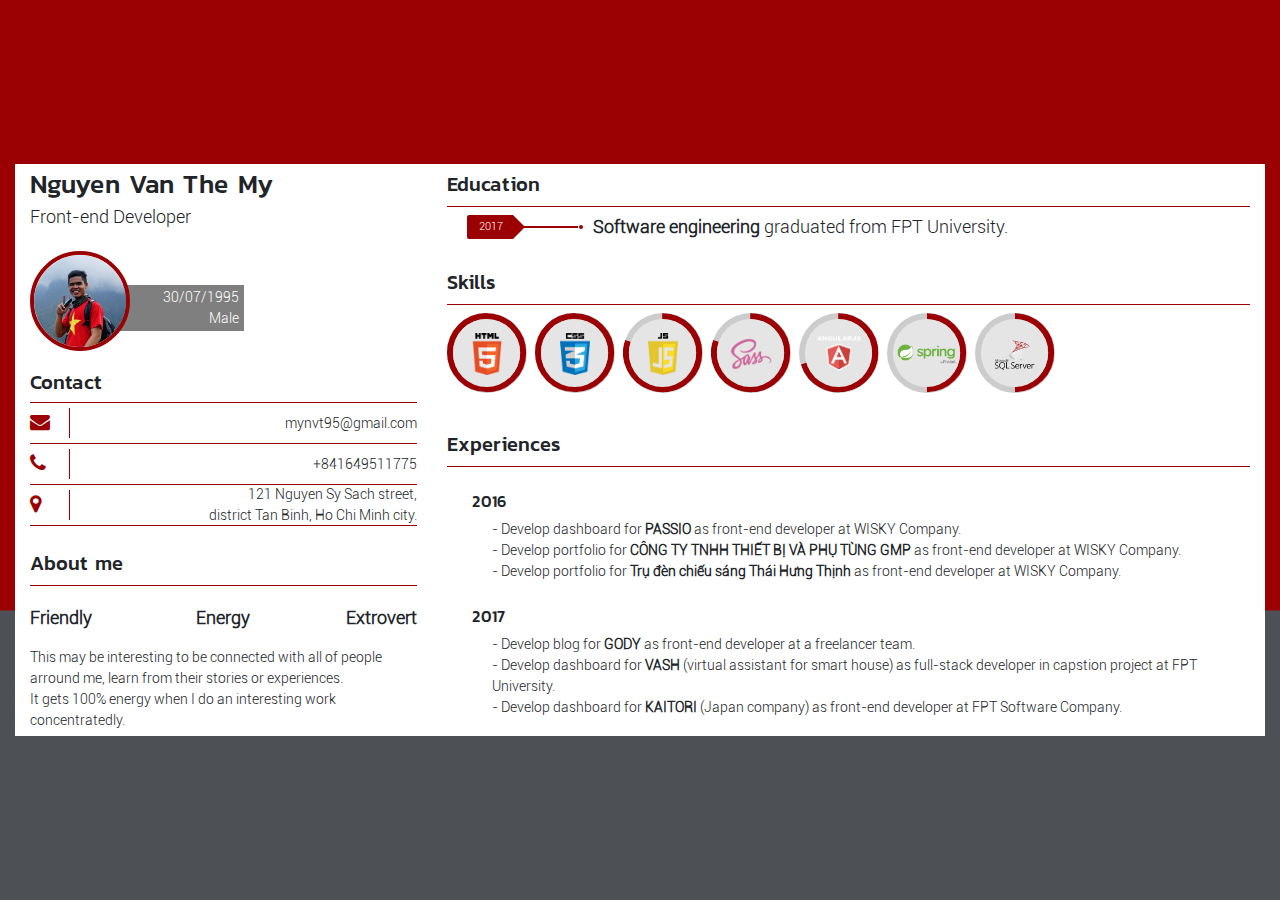
==== commit 7d923a5b: "no message" ====
--- a/index.html
+++ b/index.html
@@ -12,7 +12,7 @@
     <meta property="og:image" content="/img/DSC09929.png"/>
     <meta name="keywords" content="mynvt">
     <meta name="author" content="MyNVT">
-    <link href="img/DSC09929.JPG" rel="shortcut icon">
+    <link href="img/DSC09929.png" rel="shortcut icon">
     <title>Nguyen Van The My</title>
     <link rel="stylesheet" href="lib/bootstrap-4.0.0-beta.2/dist/css/bootstrap.min.css">
     <link rel="stylesheet" href="lib/font-awesome-4.7.0/css/font-awesome.min.css">
@@ -162,14 +162,14 @@
                                             <div class="fill"></div>
                                         </div>
                                     </div>
-                                    <div class="c100 p70 small">
+                                    <div class="c100 p80 small">
                                         <span><img src="img/js-logo.png"></span>
                                         <div class="slice">
                                             <div class="bar"></div>
                                             <div class="fill"></div>
                                         </div>
                                     </div>
-                                    <div class="c100 p100 small">
+                                    <div class="c100 p80 small">
                                         <span><img src="img/sass.png"></span>
                                         <div class="slice">
                                             <div class="bar"></div>
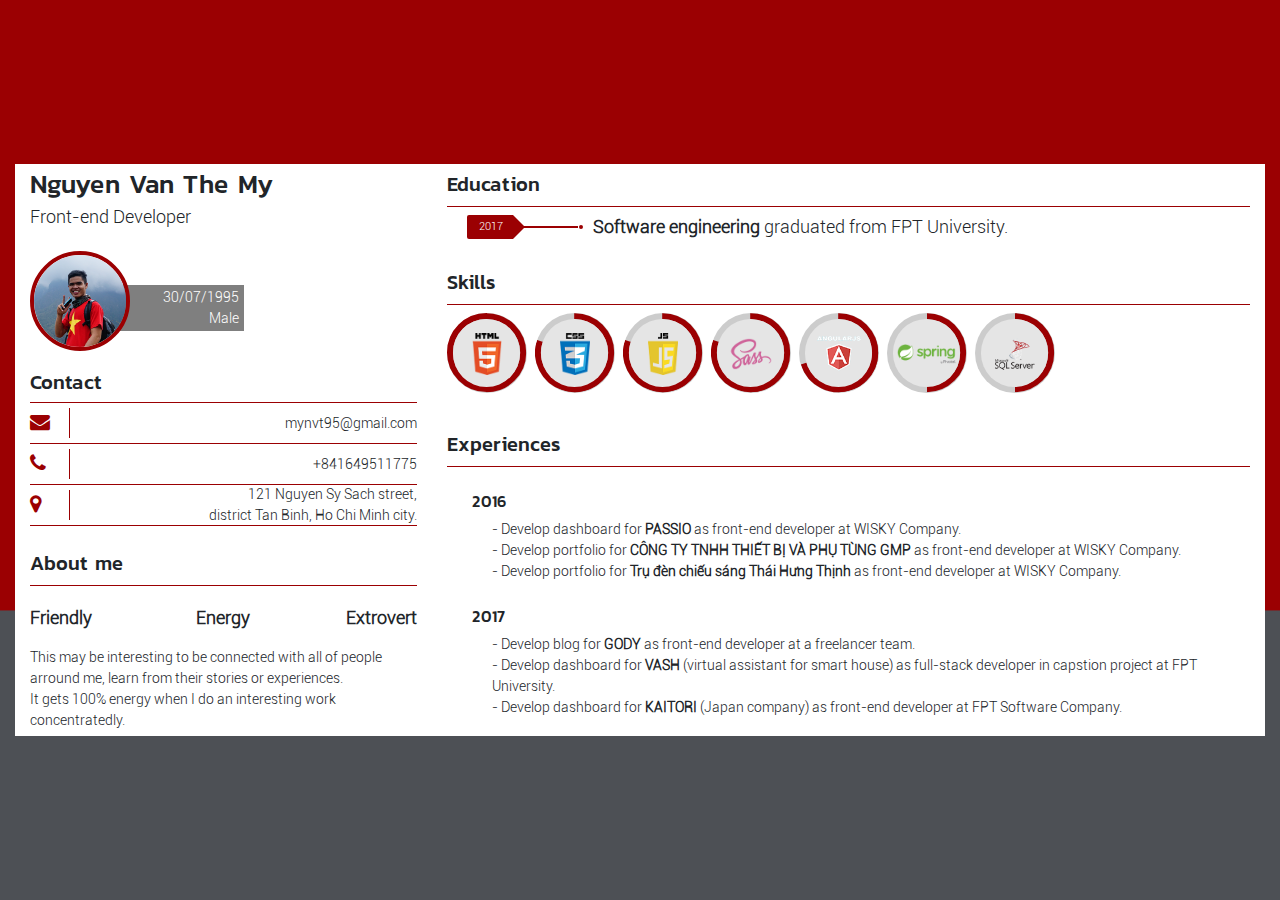
==== commit b2f53b44: "no message" ====
--- a/index.html
+++ b/index.html
@@ -155,7 +155,7 @@
                                             <div class="fill"></div>
                                         </div>
                                     </div>
-                                    <div class="c100 p100 small">
+                                    <div class="c100 p80 small">
                                         <span><img src="img/css3.png"></span>
                                         <div class="slice">
                                             <div class="bar"></div>
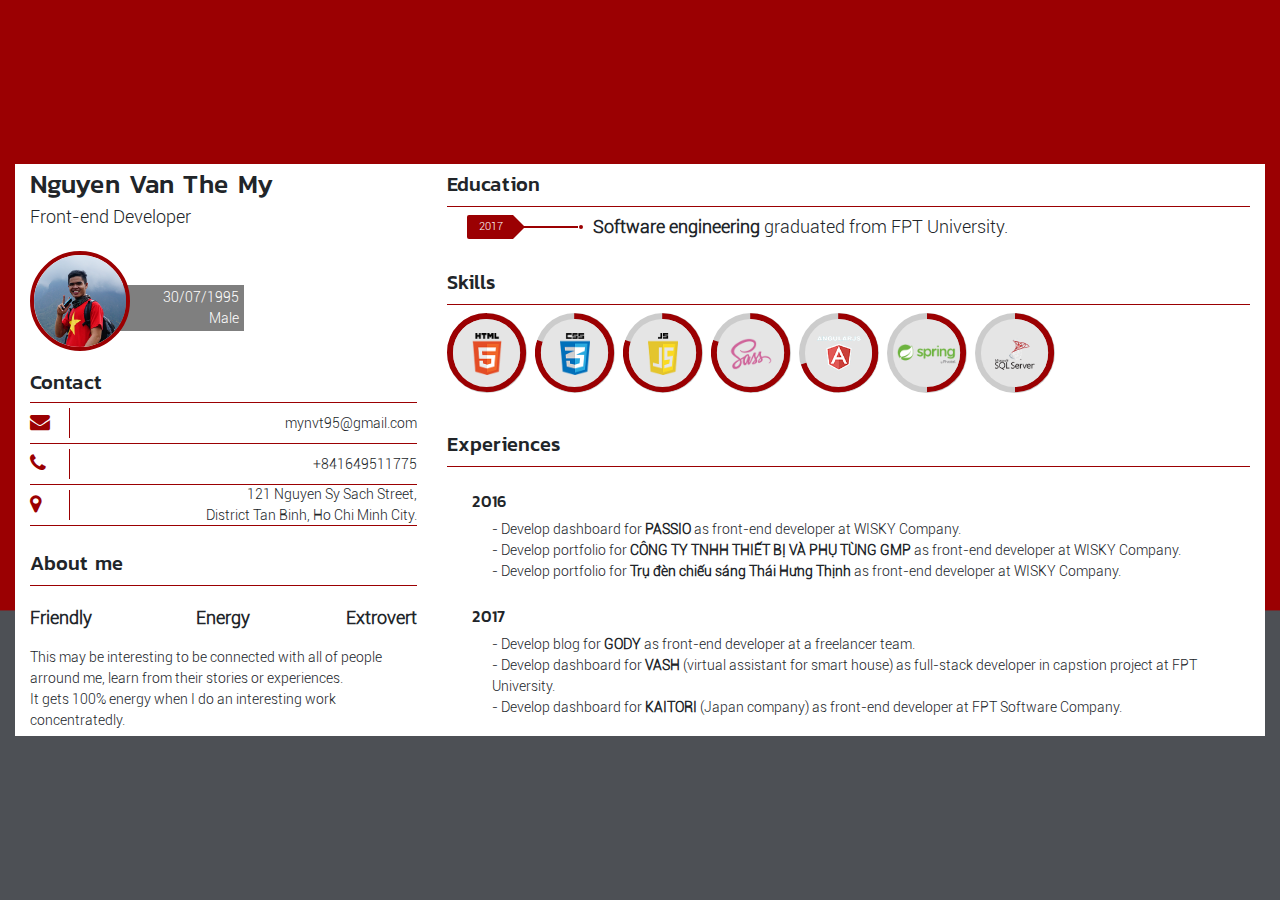
==== commit 265e8195: "no message" ====
--- a/index.html
+++ b/index.html
@@ -94,7 +94,7 @@
                                                 </li>
                                                 <li>
                                                     <div class="contact-content">
-                                                        121 Nguyen Sy Sach street,<br> district Tan Binh, Ho Chi Minh city.
+                                                        121 Nguyen Sy Sach Street,<br> District Tan Binh, Ho Chi Minh City.
                                                     </div>
                                                 </li>
                                             </ul>
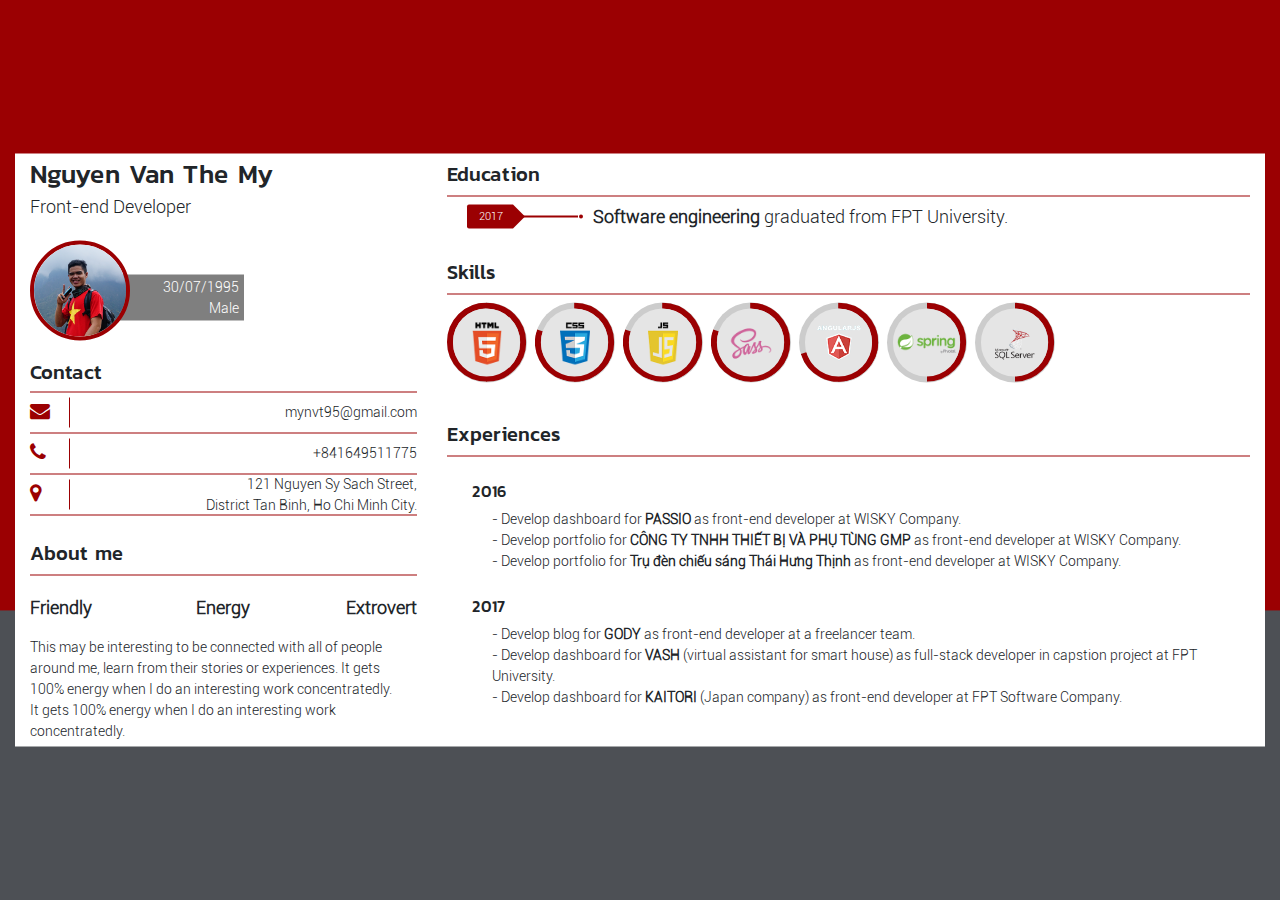
==== commit 29eb8fd1: "no message" ====
--- a/index.html
+++ b/index.html
@@ -114,8 +114,8 @@
                                             </ul>
                                         </div>
                                         <div class="about-me-thinking">
-                                            This may be interesting to be connected with all of people arround me, learn
-                                            from their stories or experiences.
+                                            This may be interesting to be connected with all of people around me, learn from their stories or experiences.
+                                            It gets 100% energy when I do an interesting work concentratedly.
                                             <br>
                                             It gets 100% energy when I do an interesting work concentratedly.
                                         </div>
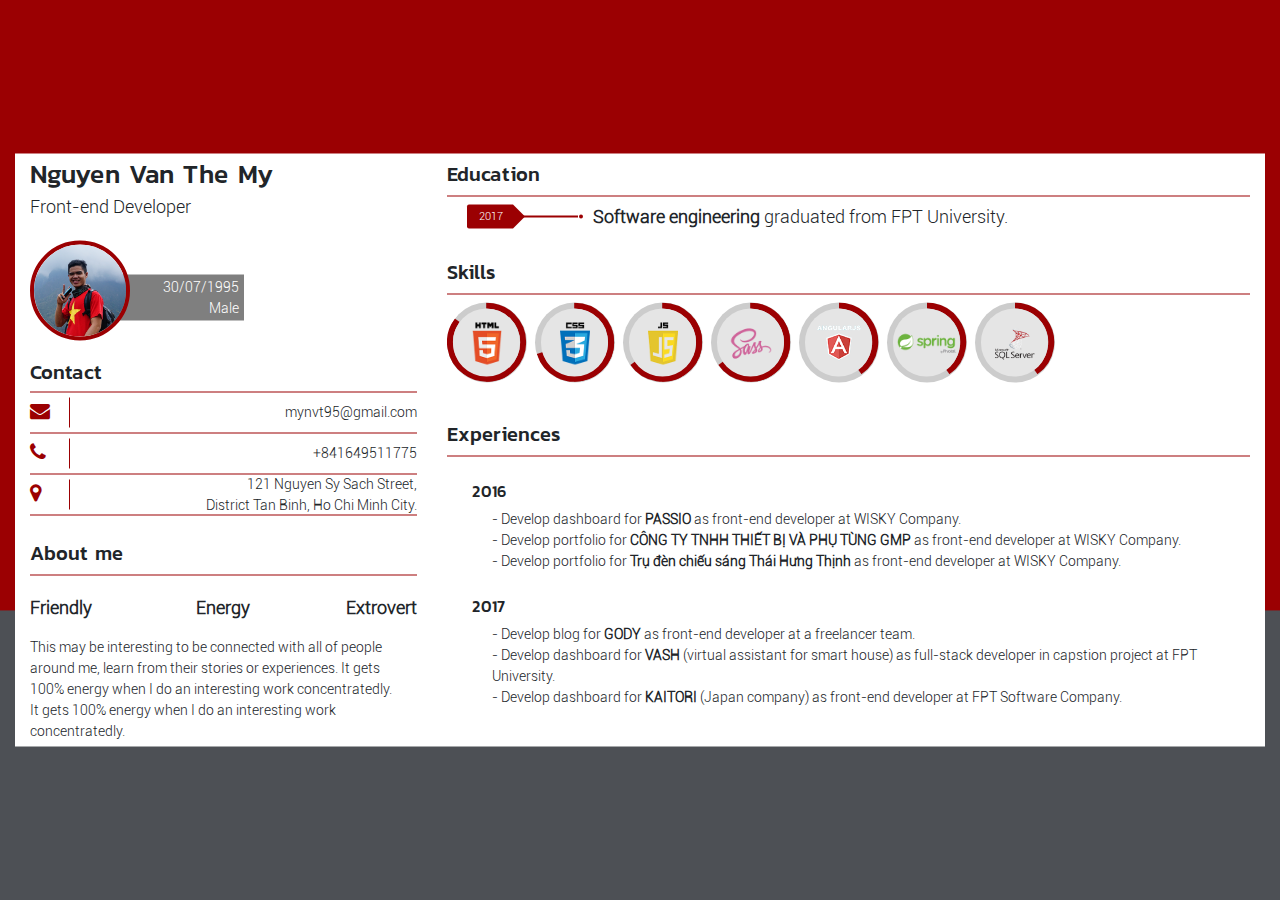
==== commit 10e9fbce: "no message" ====
--- a/index.html
+++ b/index.html
@@ -148,28 +148,28 @@
                             <div class="skills-block">
                                 <h3>Skills</h3>
                                 <div class="skills-item">
-                                    <div class="c100 p100 small">
+                                    <div class="c100 p85 small">
                                         <span><img src="img/HTML5_Logo_5121.png"></span>
                                         <div class="slice">
                                             <div class="bar"></div>
                                             <div class="fill"></div>
                                         </div>
                                     </div>
-                                    <div class="c100 p80 small">
+                                    <div class="c100 p70 small">
                                         <span><img src="img/css3.png"></span>
                                         <div class="slice">
                                             <div class="bar"></div>
                                             <div class="fill"></div>
                                         </div>
                                     </div>
-                                    <div class="c100 p80 small">
+                                    <div class="c100 p65 small">
                                         <span><img src="img/js-logo.png"></span>
                                         <div class="slice">
                                             <div class="bar"></div>
                                             <div class="fill"></div>
                                         </div>
                                     </div>
-                                    <div class="c100 p80 small">
+                                    <div class="c100 p65 small">
                                         <span><img src="img/sass.png"></span>
                                         <div class="slice">
                                             <div class="bar"></div>
@@ -177,21 +177,21 @@
                                         </div>
                                     </div>
 
-                                    <div class="c100 p70 small">
+                                    <div class="c100 p40 small">
                                         <span><img src="img/angular.png"></span>
                                         <div class="slice">
                                             <div class="bar"></div>
                                             <div class="fill"></div>
                                         </div>
                                     </div>
-                                    <div class="c100 p50 small">
+                                    <div class="c100 p40 small">
                                         <span><img src="img/spring-by-pivotal.png"></span>
                                         <div class="slice">
                                             <div class="bar"></div>
                                             <div class="fill"></div>
                                         </div>
                                     </div>
-                                    <div class="c100 p50 small">
+                                    <div class="c100 p40 small">
                                         <span><img src="img/microsoft-sql-server.png"></span>
                                         <div class="slice">
                                             <div class="bar"></div>
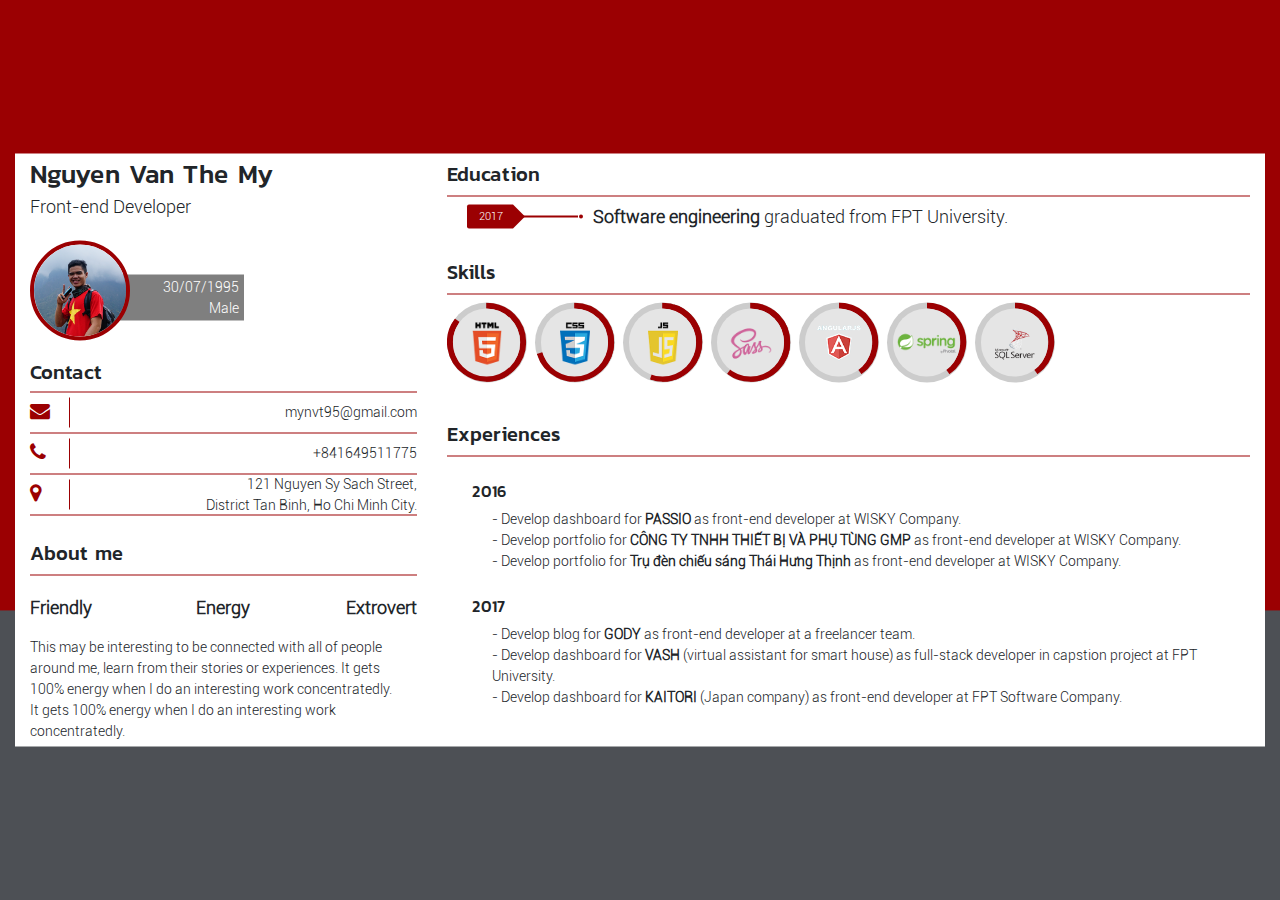
==== commit fb453deb: "no message" ====
--- a/index.html
+++ b/index.html
@@ -162,14 +162,14 @@
                                             <div class="fill"></div>
                                         </div>
                                     </div>
-                                    <div class="c100 p65 small">
+                                    <div class="c100 p55 small">
                                         <span><img src="img/js-logo.png"></span>
                                         <div class="slice">
                                             <div class="bar"></div>
                                             <div class="fill"></div>
                                         </div>
                                     </div>
-                                    <div class="c100 p65 small">
+                                    <div class="c100 p60 small">
                                         <span><img src="img/sass.png"></span>
                                         <div class="slice">
                                             <div class="bar"></div>
--- a/css/CVStyle.css
+++ b/css/CVStyle.css
@@ -2100,6 +2100,10 @@
   position: relative;
   font-size: 11px; }
 
+@media (max-width: 991px) {
+  .tags li {
+    float: none; } }
+
 .tags a {
   margin-left: 20px;
   padding: 0 10px 0 12px;
@@ -2116,6 +2120,19 @@
   -ms-border-top-left-radius: 2px;
   -o-border-top-left-radius: 2px;
   border-top-left-radius: 2px; }
+  @media (max-width: 991px) {
+    .tags a {
+      margin-left: 0;
+      -webkit-border-bottom-right-radius: 2px;
+      -moz-border-bottom-right-radius: 2px;
+      -ms-border-bottom-right-radius: 2px;
+      -o-border-bottom-right-radius: 2px;
+      border-bottom-right-radius: 2px;
+      -webkit-border-top-right-radius: 2px;
+      -moz-border-top-right-radius: 2px;
+      -ms-border-top-right-radius: 2px;
+      -o-border-top-right-radius: 2px;
+      border-top-right-radius: 2px; } }
 
 .tags a:before {
   content: "";
@@ -2128,6 +2145,9 @@
   border-color: transparent transparent transparent #9B0002;
   border-style: solid;
   border-width: 12px 0 12px 12px; }
+  @media (max-width: 991px) {
+    .tags a:before {
+      display: none; } }
 
 .tags a:after {
   content: "";
@@ -2143,6 +2163,9 @@
   -o-border-radius: 2px;
   border-radius: 2px;
   background: #9B0002; }
+  @media (max-width: 991px) {
+    .tags a:after {
+      display: none; } }
 
 .line {
   position: absolute;
@@ -2151,10 +2174,16 @@
   width: 70px;
   height: 2px;
   background: #9B0002; }
+  @media (max-width: 991px) {
+    .line {
+      display: none; } }
 
 .education-content {
   padding-left: 80px;
   font-size: 18px; }
+  @media (max-width: 991px) {
+    .education-content {
+      padding-left: 0; } }
   .education-content span {
     font-weight: 700; }
 
@@ -2187,4 +2216,21 @@
 .experiences-content span {
   font-weight: 700; }
 
+@media print {
+  .cv-block {
+    min-height: 792px !important; }
+
+  .cv-content-block {
+    position: absolute;
+    width: 100%;
+    -webkit-transform: translateY(-50%) !important;
+    -moz-transform: translateY(-50%) !important;
+    -ms-transform: translateY(-50%) !important;
+    -o-transform: translateY(-50%) !important;
+    transform: translateY(-50%) !important;
+    top: 50% !important; }
+
+  .c100.small {
+    font-size: 78px !important; } }
+
 /*# sourceMappingURL=CVStyle.css.map */
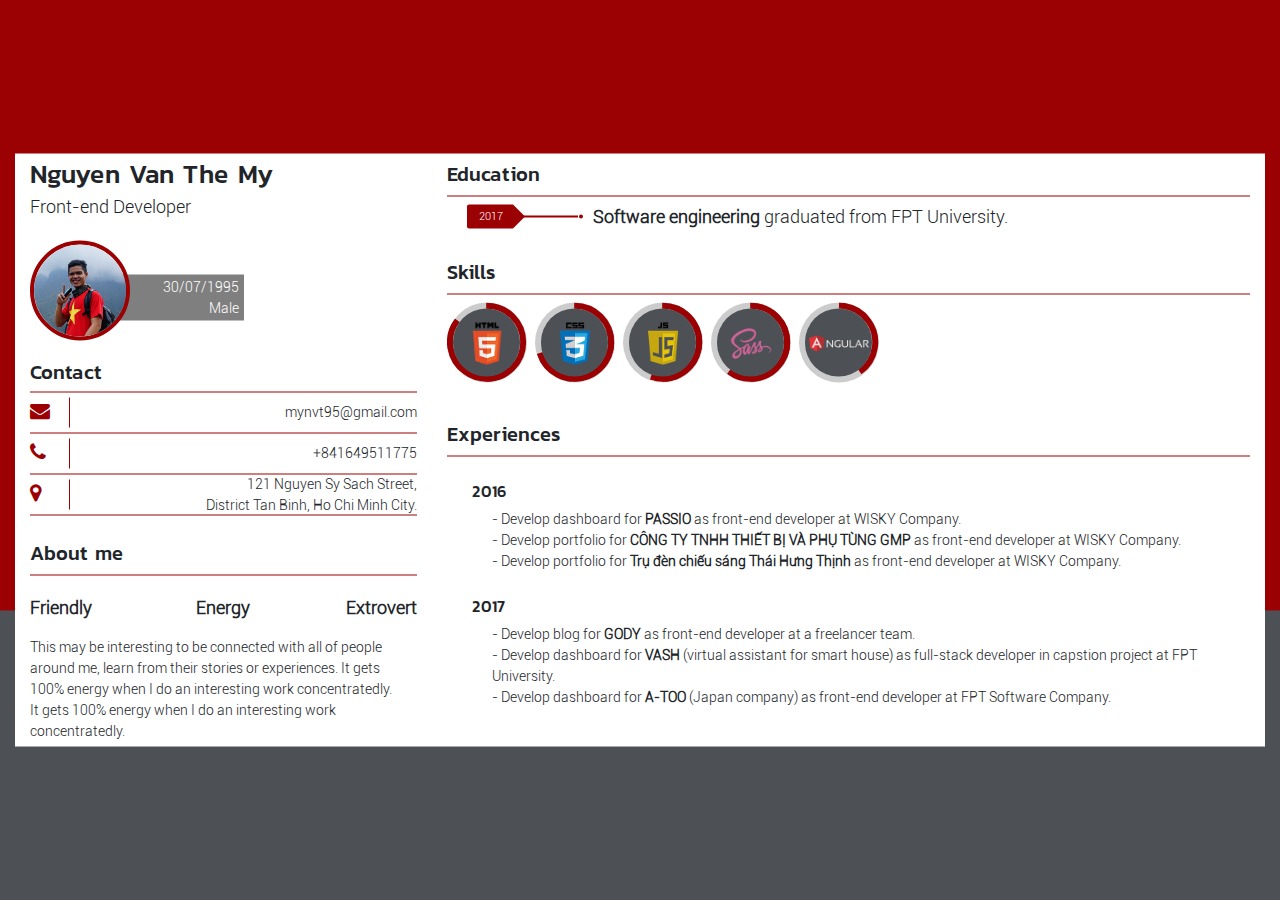
==== commit 40c03b10: "remove java and sql" ====
--- a/index.html
+++ b/index.html
@@ -178,21 +178,7 @@
                                     </div>
 
                                     <div class="c100 p40 small">
-                                        <span><img src="img/angular.png"></span>
-                                        <div class="slice">
-                                            <div class="bar"></div>
-                                            <div class="fill"></div>
-                                        </div>
-                                    </div>
-                                    <div class="c100 p40 small">
-                                        <span><img src="img/spring-by-pivotal.png"></span>
-                                        <div class="slice">
-                                            <div class="bar"></div>
-                                            <div class="fill"></div>
-                                        </div>
-                                    </div>
-                                    <div class="c100 p40 small">
-                                        <span><img src="img/microsoft-sql-server.png"></span>
+                                        <span><img src="img/logo-nav@2x.png"></span>
                                         <div class="slice">
                                             <div class="bar"></div>
                                             <div class="fill"></div>
@@ -231,7 +217,7 @@
                                             at FPT University.
                                         </div>
                                         <div class="experiences-content">
-                                            - Develop dashboard for <span>KAITORI</span> (Japan company) as front-end developer at FPT Software Company.
+                                            - Develop dashboard for <span>A-TOO</span> (Japan company) as front-end developer at FPT Software Company.
                                         </div>
                                     </div>
                                 </div>
--- a/css/CVStyle.css
+++ b/css/CVStyle.css
@@ -78,7 +78,7 @@
     display: block;
     content: " ";
     border-radius: 50%;
-    background-color: #e5e5e5;
+    background-color: #4D5055;
     width: 0.84em;
     height: 0.84em;
     -webkit-transition-property: all;
@@ -2195,7 +2195,7 @@
   .skills-item .c100:nth-child(1) img, .skills-item .c100:nth-child(2) img, .skills-item .c100:nth-child(3) img {
     width: 30px; }
   .skills-item .c100:last-child img {
-    width: 40px; }
+    width: 60px; }
 
 .education-block {
   margin-top: 8px; }
